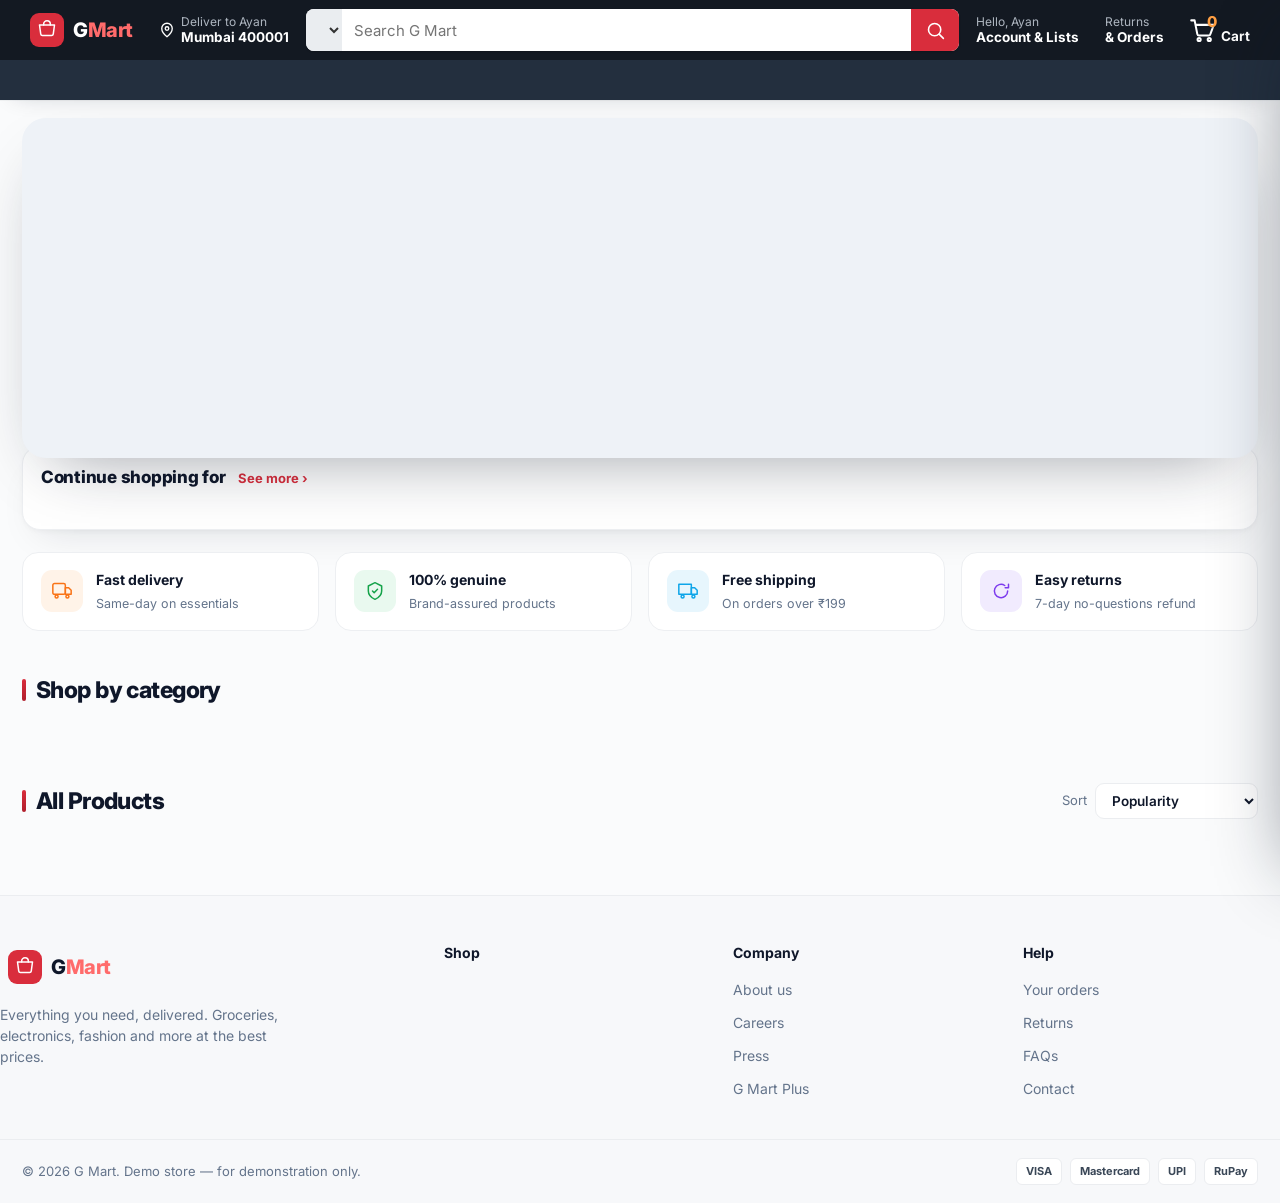
==== template.html @ 794d21e7 "Initial commit: G Mart online store demo (14 categories, 200+ products, cart & checkout) Co-Authored" ====
<!DOCTYPE html>
<html lang="en">
<head>
<meta charset="UTF-8" />
<meta name="viewport" content="width=device-width, initial-scale=1.0" />
<title>G Mart — Online Shopping for Groceries, Electronics, Fashion &amp; More</title>
<link rel="preconnect" href="https://fonts.googleapis.com" />
<link rel="preconnect" href="https://fonts.gstatic.com" crossorigin />
<link href="https://fonts.googleapis.com/css2?family=Inter:wght@400;500;600;700;800&display=swap" rel="stylesheet" />
<style>
  :root{
    --brand:#d92d3c; --brand-dark:#b01f2c; --brand-50:#fdf2f3; --brand-100:#f9d6d9; --deal:#b01f2c;
    --ink:#0f172a; --body:#3a4757; --muted:#64748b; --line:#ebedf0; --soft:#f7f8fa; --amber:#f59e0b;
    --fresh:#15a34a; --fresh-bg:#e9f9ef; --sun:#f97316; --sun-bg:#fff3e8; --sky:#0ea5e9; --sky-bg:#e7f6fd;
    --grape:#7c3aed; --grape-bg:#f1ebfe; --pink:#ec4899; --pink-bg:#fde8f3;
    --radius:14px; --shadow:0 1px 2px rgba(15,23,42,.04),0 14px 40px rgba(15,23,42,.07);
  }
  *{box-sizing:border-box;margin:0;padding:0}
  body{font-family:'Inter',system-ui,-apple-system,"Segoe UI",Roboto,sans-serif;color:var(--body);background:#fff;-webkit-font-smoothing:antialiased;line-height:1.5}
  button{font-family:inherit;cursor:pointer;border:none;background:none;color:inherit}
  input,select{font-family:inherit}
  svg{display:block}
  .ic{width:20px;height:20px;stroke:currentColor;stroke-width:1.8;fill:none;stroke-linecap:round;stroke-linejoin:round}
  .wrap{max-width:1280px;margin:0 auto;padding:0 22px}

  /* ===== header ===== */
  .amz{position:sticky;top:0;z-index:40}
  .amz-top{background:#131922}
  .amz-top-row{display:flex;align-items:center;gap:8px;height:60px}
  .amz-logo{display:flex;align-items:center;gap:9px;text-decoration:none;padding:7px;border:1px solid transparent;border-radius:6px;flex-shrink:0}
  .amz-logo:hover{border-color:#fff}
  .amz-logo .mark{width:34px;height:34px;border-radius:9px;background:var(--brand);display:grid;place-items:center}
  .amz-logo .mark svg{width:20px;height:20px;stroke:#fff;fill:none}
  .amz-logo .name{font-weight:800;font-size:20px;color:#fff;letter-spacing:-.02em}
  .amz-logo .name span{color:#ff6b6b}
  .amz-pill{display:flex;align-items:center;gap:5px;color:#fff;padding:6px 8px;border:1px solid transparent;border-radius:6px;cursor:pointer;white-space:nowrap;background:none;flex-shrink:0}
  .amz-pill:hover{border-color:#fff}
  .amz-pill .ic{stroke:#fff;width:18px;height:18px}
  .amz-pill .l1{display:block;font-size:12px;color:#aeb6c0;line-height:1.1;text-align:left}
  .amz-pill .l2{display:block;font-size:13.5px;font-weight:700;color:#fff;line-height:1.2;text-align:left}
  .amz-search{flex:1;display:flex;align-items:stretch;height:42px;border-radius:8px;overflow:hidden;min-width:120px;background:#fff}
  .amz-search:focus-within{box-shadow:0 0 0 3px #ff9f43}
  .amz-search select{border:none;background:#eaedf0;color:#333;font-size:12.5px;padding:0 8px;outline:none;max-width:140px;cursor:pointer}
  .amz-search input{flex:1;border:none;outline:none;padding:0 12px;font-size:15px;color:#111;min-width:0;background:#fff}
  .amz-search .sbtn{background:var(--brand);width:48px;display:grid;place-items:center;border:none;cursor:pointer}
  .amz-search .sbtn:hover{background:var(--brand-dark)}
  .amz-search .sbtn .ic{stroke:#fff;width:21px;height:21px}
  .amz-cart{display:flex;align-items:flex-end;gap:5px;color:#fff;padding:7px;border:1px solid transparent;border-radius:6px;position:relative;cursor:pointer;background:none;flex-shrink:0}
  .amz-cart:hover{border-color:#fff}
  .amz-cart .ic{stroke:#fff;width:27px;height:27px}
  .amz-cart .cnum{position:absolute;top:2px;left:25px;color:#ff9f43;font-weight:800;font-size:15px;transition:transform .2s}
  .amz-cart .cnum.pop{transform:scale(1.45)}
  .amz-cart .ctxt{font-size:13.5px;font-weight:700}
  .amz-nav{background:#232f3e}
  .amz-nav-row{display:flex;align-items:center;gap:2px;height:40px;overflow-x:auto;scrollbar-width:none}
  .amz-nav-row::-webkit-scrollbar{display:none}
  .amz-navitem{display:flex;align-items:center;gap:6px;color:#fff;font-size:13.5px;font-weight:500;padding:6px 9px;border:1px solid transparent;border-radius:5px;white-space:nowrap;cursor:pointer;background:none}
  .amz-navitem:hover{border-color:#fff}
  .amz-navitem.all{font-weight:700}
  .amz-navitem.all .ic{width:18px;height:18px;stroke:#fff}
  .amz-nav-right{margin-left:auto;display:flex;align-items:center;gap:6px;font-size:13px;color:#ffd479;font-weight:700;white-space:nowrap;padding-left:14px}
  .amz-nav-right .ic{width:14px;height:14px;stroke:#ffd479;fill:none}
  @media(max-width:820px){ .amz-pill{display:none} }
  @media(max-width:520px){ .amz-cart .ctxt{display:none} }

  /* ===== banner ===== */
  .abanner-wrap{margin-top:18px}
  .abanner{position:relative;border-radius:18px;overflow:hidden;height:340px;background:#eef2f7}
  .abslide{position:absolute;inset:0;display:flex;align-items:center;justify-content:space-between;gap:24px;padding:0 52px;opacity:0;transition:opacity .6s ease;pointer-events:none}
  .abslide.active{opacity:1;pointer-events:auto}
  .ab-text{max-width:46%;z-index:1}
  .ab-kicker{font-size:13px;font-weight:800;letter-spacing:.08em;color:var(--brand);text-transform:uppercase}
  .ab-text h2{font-size:42px;font-weight:800;color:var(--ink);line-height:1.04;margin:8px 0 10px;letter-spacing:-.02em}
  .ab-sub{display:block;font-size:15.5px;color:var(--body);max-width:430px;margin-bottom:20px}
  .ab-cta{background:linear-gradient(180deg,#e84657,#c5202f);color:#fff;font-weight:700;font-size:15px;padding:13px 28px;border-radius:11px;box-shadow:0 2px 0 #9c1724,0 8px 18px rgba(217,45,60,.3);border:1px solid #b81f2c}
  .ab-cta:hover{transform:translateY(-1px)}
  .ab-imgs{display:flex;align-items:center;justify-content:center;padding-bottom:24px}
  .ab-im{width:152px;height:152px;background:#fff;border-radius:18px;box-shadow:0 18px 40px rgba(0,0,0,.16);position:relative;overflow:hidden}
  .ab-im:nth-child(1){transform:rotate(-7deg);margin-right:-16px}
  .ab-im:nth-child(2){transform:translateY(-14px) scale(1.07);z-index:2}
  .ab-im:nth-child(3){transform:rotate(7deg);margin-left:-16px}
  .ab-arrow{position:absolute;top:50%;transform:translateY(-50%);width:40px;height:40px;border-radius:50%;background:rgba(255,255,255,.85);box-shadow:0 4px 14px rgba(0,0,0,.18);display:grid;place-items:center;color:var(--ink);z-index:4;cursor:pointer}
  .ab-arrow:hover{background:#fff}
  .ab-arrow .ic{width:20px;height:20px}
  .ab-arrow.prev{left:14px}.ab-arrow.next{right:14px}
  .ab-dots{position:absolute;bottom:14px;left:0;right:0;display:flex;justify-content:center;gap:7px;z-index:4}
  .ab-dot{width:8px;height:8px;border-radius:50%;background:rgba(15,23,42,.25);cursor:pointer;transition:.2s}
  .ab-dot.on{background:var(--brand);width:22px;border-radius:5px}

  /* ===== home cards ===== */
  .home-cards{display:grid;grid-template-columns:repeat(4,1fr);gap:18px;margin-top:24px}
  .home-cards.overlap{margin-top:-58px;position:relative;z-index:3}
  .acard{background:#fff;border:1px solid var(--line);border-radius:16px;padding:18px 18px 16px;box-shadow:var(--shadow)}
  .acard h3{font-size:16px;font-weight:800;color:var(--ink);margin-bottom:13px;letter-spacing:-.01em;white-space:nowrap;overflow:hidden;text-overflow:ellipsis}
  .acard-grid{display:grid;grid-template-columns:1fr 1fr;gap:12px}
  .mini{text-align:left;display:flex;flex-direction:column;cursor:pointer}
  .mini-img{aspect-ratio:1/1;background:#fff;border:1px solid var(--line);border-radius:10px;overflow:hidden;position:relative;transition:.15s}
  .mini:hover .mini-img{border-color:var(--brand-100);box-shadow:0 4px 12px rgba(15,23,42,.07)}
  .mini-l{font-size:11.5px;color:var(--body);margin-top:6px;line-height:1.3;overflow:hidden;display:-webkit-box;-webkit-line-clamp:2;-webkit-box-orient:vertical}
  .mini-p{font-size:12.5px;font-weight:800;color:var(--ink);margin-top:3px}
  .acard-link{display:inline-block;margin-top:13px;color:var(--brand);font-weight:700;font-size:13px;text-decoration:none;cursor:pointer}
  .acard-link:hover{text-decoration:underline}
  .acard-promo{background:linear-gradient(135deg,#fdecee,#fff);display:flex;flex-direction:column;justify-content:center}
  .acard-plus{display:inline-block;align-self:flex-start;background:var(--brand);color:#fff;font-size:11px;font-weight:800;letter-spacing:.04em;padding:4px 11px;border-radius:20px;margin-bottom:12px}
  .acard-promo h3{font-size:18px;margin-bottom:8px;white-space:normal}
  .acard-promo p{font-size:13px;color:var(--muted);line-height:1.5;margin-bottom:18px}
  .acard-plus-btn{align-self:flex-start;background:var(--brand);color:#fff;font-weight:700;font-size:13.5px;padding:10px 22px;border-radius:10px;box-shadow:0 2px 0 #9c1724,0 6px 14px rgba(217,45,60,.28)}
  @media(max-width:980px){ .home-cards{grid-template-columns:1fr 1fr;margin-top:24px} .home-cards.overlap{margin-top:24px} }
  @media(max-width:560px){ .home-cards{grid-template-columns:1fr} }

  /* ===== wide strip ===== */
  .wide-card{background:#fff;border:1px solid var(--line);border-radius:16px;padding:18px;margin-top:22px;box-shadow:var(--shadow)}
  .wide-head{display:flex;align-items:baseline;gap:12px;margin-bottom:14px}
  .wide-head h3{font-size:17px;font-weight:800;color:var(--ink)}
  .wide-link{color:var(--brand);font-weight:700;font-size:13px;cursor:pointer}
  .wide-row{display:flex;gap:16px;overflow-x:auto;padding-bottom:6px;scrollbar-width:none}
  .wide-row::-webkit-scrollbar{display:none}
  .wtile{flex:0 0 150px;text-align:left;cursor:pointer}
  .wtile-img{aspect-ratio:1/1;background:#fff;border:1px solid var(--line);border-radius:12px;overflow:hidden;position:relative;transition:.15s}
  .wtile:hover .wtile-img{border-color:var(--brand-100);box-shadow:0 6px 14px rgba(15,23,42,.07)}

  /* ===== trust + categories ===== */
  .trust{display:grid;grid-template-columns:repeat(4,1fr);gap:16px;margin-top:22px}
  .trust .t{display:flex;align-items:center;gap:13px;padding:16px 18px;border:1px solid var(--line);border-radius:var(--radius);background:#fff}
  .trust .t-ic{width:42px;height:42px;border-radius:11px;display:grid;place-items:center;flex-shrink:0;background:var(--brand-50);color:var(--brand)}
  .trust .t:nth-child(1) .t-ic{background:var(--sun-bg);color:var(--sun)}
  .trust .t:nth-child(2) .t-ic{background:var(--fresh-bg);color:var(--fresh)}
  .trust .t:nth-child(3) .t-ic{background:var(--sky-bg);color:var(--sky)}
  .trust .t:nth-child(4) .t-ic{background:var(--grape-bg);color:var(--grape)}
  .trust .t b{display:block;color:var(--ink);font-size:14px;font-weight:700}
  .trust .t span{font-size:12.5px;color:var(--muted)}
  @media(max-width:860px){ .trust{grid-template-columns:repeat(2,1fr)} }

  .sec-head{display:flex;align-items:center;justify-content:space-between;gap:16px;margin:34px 0 14px}
  .sec-head h2{font-size:22px;color:var(--ink);font-weight:700;letter-spacing:-.01em}
  .sec-head .count{font-size:14px;color:var(--muted)}
  .sortwrap{display:flex;align-items:center;gap:8px}
  .sortwrap label{font-size:13px;color:var(--muted)}
  select.sort{border:1px solid var(--line);background:#fff;border-radius:9px;padding:8px 12px;font-size:13.5px;font-weight:600;color:var(--ink);outline:none;cursor:pointer}
  .cats{display:flex;gap:16px;overflow-x:auto;margin-top:6px;padding:6px 2px 12px;scrollbar-width:none}
  .cats::-webkit-scrollbar{display:none}
  .cattile{flex:0 0 auto;display:flex;flex-direction:column;align-items:center;gap:9px;width:96px;background:none;border:none;padding:0;cursor:pointer}
  .cattile-ic{width:66px;height:66px;border-radius:20px;display:grid;place-items:center;background:var(--cb);color:var(--c);border:2px solid transparent;transition:.18s}
  .cattile-ic svg{width:30px;height:30px;stroke:var(--c)}
  .cattile:hover .cattile-ic{transform:translateY(-4px);box-shadow:0 10px 20px rgba(0,0,0,.1)}
  .cattile.active .cattile-ic{border-color:var(--c)}
  .cattile-l{font-size:12px;font-weight:600;color:var(--body);text-align:center;line-height:1.2}
  .cattile.active .cattile-l{color:var(--c);font-weight:700}

  /* ===== product grid + cards ===== */
  .grid{display:grid;grid-template-columns:repeat(auto-fill,minmax(200px,1fr));gap:18px}
  .card{background:#fff;border:1px solid var(--line);border-radius:var(--radius);overflow:hidden;display:flex;flex-direction:column;transition:.2s}
  .card:hover{box-shadow:var(--shadow);border-color:#e3e6ea;transform:translateY(-3px)}
  .thumb{position:relative;aspect-ratio:1/1;background:#fff;border-bottom:1px solid var(--line);overflow:hidden;cursor:pointer}
  .pimg{position:absolute;inset:0;width:100%;height:100%;object-fit:contain;padding:16px;transition:transform .25s}
  .card:hover .pimg{transform:scale(1.05)}
  .ph{position:absolute;inset:0;display:flex;flex-direction:column;align-items:center;justify-content:center;gap:9px;background:var(--soft);text-align:center;padding:14px}
  .ph .ph-ic{color:#cbd5e1}
  .ph .ph-ic svg{width:34px;height:34px;stroke:#cbd5e1}
  .ph .ph-t{font-size:12px;font-weight:600;color:#94a3b8;line-height:1.3}
  .disc{position:absolute;top:10px;left:10px;z-index:2;background:var(--deal);color:#fff;font-size:11px;font-weight:700;padding:4px 8px;border-radius:7px}
  .wish{position:absolute;top:9px;right:9px;z-index:2;width:32px;height:32px;border-radius:50%;background:#fff;border:1px solid var(--line);display:grid;place-items:center;color:#94a3b8;transition:.15s}
  .wish:hover{color:var(--brand)}
  .wish.on{color:var(--brand);border-color:var(--brand-100)}
  .wish.on .ic{fill:var(--brand);stroke:var(--brand)}
  .wish .ic{width:17px;height:17px}
  .body{padding:14px;display:flex;flex-direction:column;flex:1}
  .cbrand{font-size:11.5px;font-weight:700;color:var(--muted);text-transform:uppercase;letter-spacing:.03em}
  .pname{font-weight:600;font-size:14px;color:var(--ink);line-height:1.35;cursor:pointer;display:-webkit-box;-webkit-line-clamp:2;-webkit-box-orient:vertical;overflow:hidden;margin-top:3px}
  .pname:hover{color:var(--brand)}
  .crow{display:flex;align-items:center;gap:4px;margin-top:7px}
  .crow .rstar{width:13px;height:13px;fill:#d8dde3;stroke:none}
  .crow .rstar.on{fill:var(--amber)}
  .crn{font-size:12.5px;font-weight:700;color:var(--ink);margin-left:3px}
  .crc{font-size:12px;color:#1a7fb5}
  .cbought{font-size:12px;color:var(--muted);margin-top:4px}
  .cprice{display:flex;align-items:baseline;gap:6px;flex-wrap:wrap;margin-top:7px}
  .cprice .now{font-size:20px;font-weight:800;color:var(--ink);letter-spacing:-.3px}
  .cprice .mrp{font-size:12px;color:var(--muted)}
  .cprice .off{font-size:12px;color:var(--fresh);font-weight:700}
  .cdeliv{font-size:12px;color:var(--body);margin-top:6px}
  .cdeliv b{color:var(--ink);font-weight:700}
  .cbtn{margin-top:auto;padding-top:12px}
  .add-cart{width:100%;display:flex;align-items:center;justify-content:center;gap:7px;background:linear-gradient(180deg,#ffda5e,#f7b500);color:#3a2c00;font-weight:800;font-size:13.5px;padding:11px;border-radius:24px;border:1px solid #e3a900;box-shadow:0 2px 0 #d49a00,0 6px 14px rgba(247,181,0,.35);transition:.12s}
  .add-cart .ic{width:16px;height:16px;stroke:#3a2c00}
  .add-cart:hover{background:linear-gradient(180deg,#ffe277,#ffc01f)}
  .add-cart:active{transform:translateY(2px);box-shadow:0 0 0 #d49a00,0 3px 8px rgba(247,181,0,.3)}
  .stepper{display:flex;align-items:center;background:var(--brand);border-radius:24px;overflow:hidden}
  .cbtn .stepper{width:100%;justify-content:space-between;height:44px;background:linear-gradient(180deg,#e84657,#cc2030);box-shadow:0 2px 0 #9e1825,0 6px 14px rgba(217,45,60,.32)}
  .cbtn .stepper button{width:46px}
  .stepper button{color:#fff;width:34px;height:36px;display:grid;place-items:center}
  .stepper button .ic{width:16px;height:16px;stroke:#fff}
  .stepper span{color:#fff;font-weight:700;min-width:26px;text-align:center;font-size:14px}
  .empty{text-align:center;color:var(--muted);padding:60px 0;font-size:16px;grid-column:1/-1}

  /* ===== footer ===== */
  footer{margin-top:60px;border-top:1px solid var(--line);background:var(--soft)}
  .foot{display:grid;grid-template-columns:1.6fr 1fr 1fr 1fr;gap:32px;padding:46px 0 30px}
  .foot h4{font-size:14px;color:var(--ink);font-weight:700;margin-bottom:14px}
  .foot ul{list-style:none} .foot li{margin-bottom:9px}
  .foot a{color:var(--muted);text-decoration:none;font-size:14px} .foot a:hover{color:var(--brand)}
  .foot .about{color:var(--muted);font-size:14px;max-width:290px;margin-top:12px}
  .foot-bottom{border-top:1px solid var(--line)}
  .foot-bottom .wrap{display:flex;justify-content:space-between;align-items:center;padding:18px 22px;flex-wrap:wrap;gap:10px}
  .foot-bottom span{font-size:13px;color:var(--muted)}
  .pay-badges{display:flex;gap:8px}
  .pay-badges b{background:#fff;border:1px solid var(--line);border-radius:6px;padding:4px 9px;font-size:11px;font-weight:700;color:var(--body)}
  @media(max-width:860px){ .foot{grid-template-columns:1fr 1fr} }

  /* ===== drawer / modals ===== */
  .backdrop{position:fixed;inset:0;background:rgba(15,23,42,.5);opacity:0;visibility:hidden;transition:.25s;z-index:50}
  .backdrop.show{opacity:1;visibility:visible}
  .drawer{position:fixed;top:0;right:0;height:100%;width:430px;max-width:92vw;background:#fff;z-index:60;transform:translateX(100%);transition:.3s cubic-bezier(.4,0,.2,1);display:flex;flex-direction:column}
  .drawer.show{transform:translateX(0)}
  .drawer-head{padding:20px 22px;border-bottom:1px solid var(--line);display:flex;align-items:center;justify-content:space-between}
  .drawer-head h3{font-size:18px;color:var(--ink);font-weight:700}
  .x{width:36px;height:36px;border-radius:9px;display:grid;place-items:center;color:var(--muted)} .x:hover{background:var(--soft)}
  .ship-bar{padding:14px 22px;border-bottom:1px solid var(--line);background:var(--brand-50)}
  .ship-bar .txt{font-size:13px;color:var(--brand-dark);font-weight:600;margin-bottom:8px;display:flex;align-items:center;gap:7px}
  .ship-bar .txt .ic{stroke:var(--brand-dark)}
  .ship-bar .track{height:7px;background:#fff;border-radius:5px;overflow:hidden;border:1px solid var(--brand-100)}
  .ship-bar .fill{height:100%;background:var(--brand);border-radius:5px;transition:width .35s}
  .drawer-body{flex:1;overflow-y:auto;padding:6px 22px}
  .citem{display:flex;gap:13px;align-items:center;padding:16px 0;border-bottom:1px solid var(--line)}
  .citem .ci-thumb{width:60px;height:60px;border-radius:10px;overflow:hidden;background:#fff;border:1px solid var(--line);flex-shrink:0;position:relative}
  .citem .ci-thumb .pimg{padding:6px} .citem .ci-thumb .ph{padding:6px} .citem .ci-thumb .ph .ph-ic svg{width:20px;height:20px} .citem .ci-thumb .ph-t{display:none}
  .ci-info{flex:1;min-width:0} .ci-info .n{font-weight:600;font-size:14px;color:var(--ink);overflow:hidden;text-overflow:ellipsis;white-space:nowrap}
  .ci-info .u{color:var(--muted);font-size:12.5px} .ci-info .p{font-weight:700;font-size:14px;color:var(--ink);margin-top:3px}
  .mini-step{display:flex;align-items:center;background:var(--soft);border:1px solid var(--line);border-radius:9px;overflow:hidden}
  .mini-step button{color:var(--brand-dark);width:30px;height:32px;display:grid;place-items:center}
  .mini-step button .ic{width:15px;height:15px;stroke:var(--brand-dark)}
  .mini-step span{min-width:26px;text-align:center;font-weight:700;font-size:14px;color:var(--ink)}
  .cart-empty{text-align:center;padding:70px 20px;color:var(--muted)} .cart-empty .ic{width:54px;height:54px;stroke:#cbd5e1;margin:0 auto 14px}
  .drawer-foot{border-top:1px solid var(--line);padding:20px 22px}
  .sumrow{display:flex;justify-content:space-between;font-size:14px;color:var(--body);margin-bottom:9px}
  .sumrow.total{color:var(--ink);font-weight:800;font-size:18px;margin:14px 0 16px;padding-top:14px;border-top:1px solid var(--line)}
  .cta{width:100%;display:flex;align-items:center;justify-content:center;gap:8px;background:linear-gradient(180deg,#e84657,#c5202f);color:#fff;font-weight:700;font-size:15px;padding:15px;border-radius:12px;box-shadow:0 2px 0 #9c1724,0 8px 18px rgba(217,45,60,.28);border:1px solid #b81f2c}
  .cta:hover{background:linear-gradient(180deg,#ee5061,#cf2433)} .cta:active{transform:translateY(2px)}
  .cta:disabled{background:#cbd5e1;cursor:not-allowed;box-shadow:none;border-color:#cbd5e1} .cta .ic{stroke:#fff;width:18px;height:18px}

  .modal{position:fixed;inset:0;background:rgba(15,23,42,.55);display:none;place-items:center;z-index:80;padding:20px}
  .modal.show{display:grid;animation:fade .2s ease}
  @keyframes fade{from{opacity:0}to{opacity:1}}
  .sheet{background:#fff;border-radius:18px;width:100%;max-width:460px;max-height:92vh;overflow-y:auto;padding:28px}
  .sheet h3{font-size:21px;color:var(--ink);font-weight:700;display:flex;align-items:center;gap:8px}
  .sheet .sub{color:var(--muted);font-size:14px;margin:5px 0 20px}
  .field{margin-bottom:14px} .field label{display:block;font-size:13px;font-weight:600;color:var(--ink);margin-bottom:6px}
  .field input{width:100%;border:1px solid var(--line);border-radius:10px;padding:12px 14px;font-size:15px;color:var(--ink);outline:none} .field input:focus{border-color:var(--brand)}
  .two{display:grid;grid-template-columns:1fr 1fr;gap:12px}
  .pay-opts{display:flex;flex-direction:column;gap:9px;margin:4px 0 18px}
  .pay{display:flex;align-items:center;gap:11px;border:1.5px solid var(--line);border-radius:11px;padding:13px 15px;font-size:14px;font-weight:600;color:var(--ink)}
  .pay.sel{border-color:var(--brand);background:var(--brand-50)} .pay .dot{width:18px;height:18px;border-radius:50%;border:2px solid #cbd5e1;flex-shrink:0}
  .pay.sel .dot{border-color:var(--brand);background:var(--brand);box-shadow:inset 0 0 0 3px #fff} .pay .ic{width:18px;height:18px;stroke:var(--muted)}
  .secure{display:flex;align-items:center;gap:8px;justify-content:center;color:var(--muted);font-size:12.5px;margin-top:12px} .secure .ic{width:15px;height:15px;stroke:var(--muted)}
  .success-ico{width:80px;height:80px;border-radius:50%;background:var(--brand-50);display:grid;place-items:center;margin:4px auto 18px} .success-ico .ic{width:42px;height:42px;stroke:var(--brand);stroke-width:2.2}
  .ok-row{display:flex;justify-content:space-between;font-size:14px;padding:11px 0;border-bottom:1px solid var(--line);color:var(--body)} .ok-row .v{font-weight:700;color:var(--ink)}
  .link-btn{width:100%;background:none;color:var(--muted);font-size:14px;font-weight:600;margin-top:10px;padding:8px} .link-btn:hover{color:var(--ink)}
  .demo-tag{font-size:10.5px;font-weight:700;letter-spacing:.04em;color:var(--deal);background:var(--brand-50);border:1px solid var(--brand-100);padding:3px 8px;border-radius:6px}

  /* ===== product detail ===== */
  .pdp{max-width:1000px;padding:0;overflow-y:auto;display:grid;grid-template-columns:1fr 1fr}
  .pdp-media{position:sticky;top:0;align-self:start;padding:26px;border-right:1px solid var(--line);background:#fff}
  .pdp-stage{aspect-ratio:1/1;background:#fff;border:1px solid var(--line);border-radius:14px;position:relative;overflow:hidden}
  .pdp-stage .pimg{padding:30px} .pdp-stage .ph{border-radius:14px}
  .pdp-info{padding:28px 30px;min-width:0}
  .pdp-crumb{font-size:12px;color:var(--muted);margin-bottom:8px}
  .pdp-crumb b{color:var(--brand)}
  .pdp-info h1{font-size:23px;color:var(--ink);font-weight:800;letter-spacing:-.01em;line-height:1.25}
  .pdp-brand{font-size:13px;color:#1a7fb5;margin-top:4px}
  .pdp-rate{display:flex;align-items:center;gap:8px;margin:12px 0;flex-wrap:wrap}
  .pdp-rate .rstar{width:16px;height:16px;fill:#d8dde3;stroke:none} .pdp-rate .rstar.on{fill:var(--amber)}
  .pdp-rate .rnum{font-size:14px;color:var(--ink);font-weight:700;margin-left:2px} .pdp-rate .rcount{font-size:13px;color:var(--brand-dark)}
  .pdp-rate .bought{font-size:13px;color:var(--muted);border-left:1px solid var(--line);padding-left:8px}
  .pdp-hr{height:1px;background:var(--line);margin:16px 0}
  .pdp-chips{display:flex;flex-wrap:wrap;gap:7px;margin:0 0 14px}
  .chip2{font-size:11.5px;font-weight:700;color:var(--brand-dark);background:var(--brand-50);border:1px solid var(--brand-100);padding:5px 10px;border-radius:20px}
  .pdp-price{display:flex;align-items:flex-start;gap:10px}
  .pdp-price .off{font-size:20px;color:var(--brand);font-weight:700} .pdp-price .now{font-size:30px;color:var(--ink);font-weight:800;line-height:1}
  .pdp-price .now sup{font-size:16px;font-weight:700;top:-.7em}
  .pdp-mrp{font-size:13px;color:var(--muted);margin:8px 0 2px} .pdp-mrp s{margin-right:6px}
  .pdp-tax{font-size:12px;color:var(--muted);margin-bottom:18px}
  .opt{margin-bottom:18px} .opt-h{font-size:13.5px;color:var(--ink);margin-bottom:9px} .opt-h b{font-weight:700}
  .opt-row{display:flex;flex-wrap:wrap;gap:9px}
  .vchip{border:1.5px solid var(--line);background:#fff;border-radius:9px;padding:8px 14px;font-size:13px;font-weight:600;color:var(--ink)} .vchip:hover{border-color:var(--brand-100)}
  .vchip.on{border-color:var(--brand);background:var(--brand-50);color:var(--brand-dark)}
  .szbtn{display:flex;flex-direction:column;align-items:flex-start;gap:2px;border:1.5px solid var(--line);background:#fff;border-radius:10px;padding:8px 14px;min-width:78px} .szbtn:hover{border-color:var(--brand-100)}
  .szbtn.on{border-color:var(--brand);background:var(--brand-50)} .szbtn .sz-l{font-size:13px;font-weight:700;color:var(--ink)} .szbtn .sz-p{font-size:12px;color:var(--muted)}
  .pdp-actions{display:flex;gap:12px;align-items:center;margin:22px 0}
  .pdp-meta{display:flex;flex-direction:column;gap:10px;border:1px solid var(--line);border-radius:12px;padding:14px 16px;margin-bottom:8px}
  .pdp-meta .m{display:flex;align-items:center;gap:10px;font-size:13px;color:var(--body)} .pdp-meta .m .ic{width:18px;height:18px;stroke:var(--brand);flex-shrink:0} .pdp-meta .m b{color:var(--ink);font-weight:700}
  .pdp-sec{border-top:1px solid var(--line);padding-top:18px;margin-top:18px} .pdp-sec h4{font-size:15px;color:var(--ink);font-weight:700;margin-bottom:12px}
  .about-list{list-style:none;display:flex;flex-direction:column;gap:9px}
  .about-list li{position:relative;padding-left:26px;font-size:13.5px;color:var(--body);line-height:1.5}
  .about-list li::before{content:'';position:absolute;left:0;top:2px;width:17px;height:17px;border-radius:50%;background:var(--brand-50);background-image:url("data:image/svg+xml,%3Csvg xmlns='http://www.w3.org/2000/svg' width='11' height='11' fill='none' stroke='%23d92d3c' stroke-width='2.5' stroke-linecap='round' stroke-linejoin='round'%3E%3Cpath d='M9 2L3.5 8 1 5.5'/%3E%3C/svg%3E");background-repeat:no-repeat;background-position:center}
  .spec{width:100%;border-collapse:collapse;font-size:13.5px;border:1px solid var(--line);border-radius:10px;overflow:hidden}
  .spec tr:nth-child(odd){background:var(--soft)} .spec td{padding:10px 14px;vertical-align:top;border-bottom:1px solid var(--line)}
  .spec td:first-child{color:var(--muted);font-weight:600;width:42%} .spec td:last-child{color:var(--ink);font-weight:500} .spec tr:last-child td{border-bottom:none}
  .longdesc{font-size:13.5px;color:var(--body);line-height:1.65}
  .pdp-x{position:absolute;top:14px;right:14px;z-index:5;width:34px;height:34px;border-radius:50%;background:#fff;border:1px solid var(--line);box-shadow:0 2px 8px rgba(0,0,0,.08);display:grid;place-items:center;color:var(--ink)}
  @media(max-width:860px){ .pdp{grid-template-columns:1fr;max-width:460px} .pdp-media{position:relative;border-right:none;border-bottom:1px solid var(--line)} }

  .toasts{position:fixed;left:50%;bottom:26px;transform:translateX(-50%);z-index:100;display:flex;flex-direction:column;gap:10px;align-items:center}
  .toast{display:flex;align-items:center;gap:10px;background:var(--ink);color:#fff;padding:13px 18px;border-radius:12px;font-size:14px;font-weight:600;box-shadow:0 12px 30px rgba(0,0,0,.25);animation:toastIn .3s cubic-bezier(.34,1.4,.5,1);max-width:90vw}
  .toast .ic{width:18px;height:18px;stroke:#fff} .toast.out{animation:toastOut .3s forwards}
  @keyframes toastIn{from{transform:translateY(20px);opacity:0}to{transform:translateY(0);opacity:1}}
  @keyframes toastOut{to{transform:translateY(20px);opacity:0}}

  /* ===== premium polish ===== */
  html{scroll-behavior:smooth}
  body{background:#fafbfc}
  ::selection{background:var(--brand-100)}
  .card{border-color:#edeff2;border-radius:16px;box-shadow:0 1px 2px rgba(16,24,40,.04);transition:transform .26s cubic-bezier(.2,.7,.2,1),box-shadow .26s,border-color .26s}
  .card:hover{transform:translateY(-5px);box-shadow:0 24px 50px -18px rgba(16,24,40,.24),0 6px 14px -8px rgba(16,24,40,.1);border-color:#e3e7ee}
  .thumb{background:radial-gradient(125% 125% at 50% 28%,#ffffff 58%,#f3f5f9 100%)}
  .card:hover .pimg{transform:scale(1.07)}
  .disc{background:linear-gradient(180deg,#e0394a,#b01f2c);box-shadow:0 4px 10px -2px rgba(176,31,44,.45);border-radius:8px;letter-spacing:.02em}
  .wish{box-shadow:0 2px 8px rgba(16,24,40,.08);border-color:#eef0f3}
  .cbrand{color:#94a0ae;letter-spacing:.06em}
  .pname{letter-spacing:-.005em}
  .cprice .now{letter-spacing:-.4px}
  .add-cart{background:linear-gradient(180deg,#ffd86a,#f6b200);border-color:#e7ac00;box-shadow:0 1px 0 #d99f00,0 8px 18px -6px rgba(246,177,0,.5);letter-spacing:.01em}
  .add-cart:hover{box-shadow:0 1px 0 #d99f00,0 12px 24px -6px rgba(246,177,0,.62);transform:translateY(-1px)}
  .sec-head{margin:42px 0 16px}
  .sec-head h2{font-weight:800;letter-spacing:-.025em;font-size:23px}
  .grid{gap:20px}
  .acard{border-color:#edeff2;border-radius:18px;box-shadow:0 2px 6px -2px rgba(16,24,40,.06),0 18px 38px -18px rgba(16,24,40,.15)}
  .mini-img,.wtile-img{border-color:#eef0f3;background:radial-gradient(125% 125% at 50% 28%,#fff 58%,#f4f6f9 100%)}
  .wide-card{border-color:#edeff2;border-radius:18px;box-shadow:0 2px 6px -2px rgba(16,24,40,.06),0 18px 38px -18px rgba(16,24,40,.13)}
  .cattile-ic{box-shadow:0 3px 8px -2px rgba(16,24,40,.08)}
  .cattile:hover .cattile-ic{box-shadow:0 16px 30px -10px rgba(16,24,40,.22)}
  .trust .t{border-color:#edeff2;border-radius:16px;transition:transform .2s,box-shadow .2s}
  .trust .t:hover{box-shadow:0 16px 32px -16px rgba(16,24,40,.16);transform:translateY(-2px)}
  .abanner{border-radius:24px;box-shadow:0 28px 64px -30px rgba(16,24,40,.42)}
  .ab-text h2{letter-spacing:-.03em}
  .ab-im{border-radius:20px;box-shadow:0 24px 48px -16px rgba(16,24,40,.36)}
  .ab-im,.mini-img,.wtile-img,.pdp-stage{background:radial-gradient(125% 125% at 50% 28%,#fff 58%,#f4f6f9 100%)}
  .amz{box-shadow:0 1px 0 rgba(16,24,40,.04),0 8px 24px -16px rgba(16,24,40,.3)}
  .amz-search{box-shadow:0 1px 2px rgba(0,0,0,.18)}
  .amz-cart .cnum{text-shadow:0 1px 2px rgba(0,0,0,.3)}
  .cta{letter-spacing:.01em}
  .sheet{box-shadow:0 40px 90px -30px rgba(16,24,40,.5)}
  .drawer{box-shadow:-24px 0 70px -34px rgba(16,24,40,.45)}
  .chip2{box-shadow:0 1px 2px rgba(176,31,44,.06)}
  .empty{padding:80px 0}
  @media(min-width:1100px){ .wrap{max-width:1320px} }

  /* ===== premium polish v2 ===== */
  .pimg{animation:imgIn .55s ease both}
  @keyframes imgIn{from{opacity:0;transform:scale(.96)}to{opacity:1;transform:scale(1)}}
  .thumb{transition:background .3s}
  .card:hover .thumb{background:radial-gradient(125% 125% at 50% 26%,#fff 48%,#edf0f6 100%)}
  .card{position:relative}
  .card::after{content:'';position:absolute;inset:0;border-radius:16px;pointer-events:none;box-shadow:inset 0 0 0 1px rgba(16,24,40,.02)}
  .add-cart{transition:transform .16s cubic-bezier(.2,.7,.2,1),box-shadow .16s}
  .cattile-l,.acard h3,.wide-head h3,.pname,.pdp-info h1{letter-spacing:-.015em}
  .cattile-ic{transition:transform .2s cubic-bezier(.2,.7,.2,1),box-shadow .2s}
  .cattile:hover .cattile-ic{transform:translateY(-5px) scale(1.04)}
  .crc{font-weight:600}
  .cdeliv b{color:var(--fresh)}
  .ab-im .pimg{padding:18px}
  .wish{backdrop-filter:saturate(180%) blur(4px);background:rgba(255,255,255,.86)}
  .sec-head h2{position:relative;padding-left:14px}
  .sec-head h2::before{content:'';position:absolute;left:0;top:6px;bottom:6px;width:4px;border-radius:3px;background:linear-gradient(180deg,var(--brand),var(--brand-dark))}
  .grid{gap:20px}
  .home-cards{gap:20px}
</style>
</head>
<body>

<header class="amz">
  <div class="amz-top">
    <div class="wrap amz-top-row">
      <a href="#" class="amz-logo"><span class="mark"><svg class="ic" viewBox="0 0 24 24"><path d="M3 6h18l-1.5 11a2 2 0 0 1-2 1.7H6.5a2 2 0 0 1-2-1.7L3 6z"/><path d="M8 6V5a4 4 0 0 1 8 0v1"/></svg></span><span class="name">G<span>Mart</span></span></a>
      <button class="amz-pill"><svg class="ic" viewBox="0 0 24 24"><path d="M12 21s-7-5.5-7-11a7 7 0 0 1 14 0c0 5.5-7 11-7 11z"/><circle cx="12" cy="10" r="2.4"/></svg><span><span class="l1">Deliver to Ayan</span><span class="l2">Mumbai 400001</span></span></button>
      <div class="amz-search">
        <select id="searchCat" onchange="goCat(this.value)" aria-label="Category"></select>
        <input id="search" type="text" placeholder="Search G Mart" oninput="onSearch(this.value)" />
        <button class="sbtn" aria-label="Search"><svg class="ic" viewBox="0 0 24 24"><circle cx="11" cy="11" r="7"/><path d="M21 21l-4.3-4.3"/></svg></button>
      </div>
      <button class="amz-pill"><span><span class="l1">Hello, Ayan</span><span class="l2">Account &amp; Lists</span></span></button>
      <button class="amz-pill"><span><span class="l1">Returns</span><span class="l2">&amp; Orders</span></span></button>
      <button class="amz-cart" onclick="openCart()"><svg class="ic" viewBox="0 0 24 24"><circle cx="9" cy="20" r="1.4"/><circle cx="18" cy="20" r="1.4"/><path d="M2 3h3l2.4 12.2a1.6 1.6 0 0 0 1.6 1.3h8.4a1.6 1.6 0 0 0 1.6-1.3L22 7H6"/></svg><span class="cnum" id="badge">0</span><span class="ctxt">Cart</span></button>
    </div>
  </div>
  <div class="amz-nav"><div class="wrap amz-nav-row" id="amzNav"></div></div>
</header>

<main class="wrap">
  <section class="abanner-wrap"><div class="abanner" id="abanner"></div></section>
  <div class="home-cards overlap" id="homeCards"></div>
  <div class="home-cards" id="homeCards2"></div>
  <div class="wide-card"><div class="wide-head"><h3>Continue shopping for</h3><a class="wide-link" onclick="scrollShop()">See more ›</a></div><div class="wide-row" id="wideStrip"></div></div>

  <section class="trust">
    <div class="t"><span class="t-ic"><svg class="ic" viewBox="0 0 24 24"><rect x="1" y="3" width="15" height="13" rx="2"/><path d="M16 8h4l3 3v5h-7z"/><circle cx="5.5" cy="18.5" r="1.8"/><circle cx="18.5" cy="18.5" r="1.8"/></svg></span><div><b>Fast delivery</b><span>Same-day on essentials</span></div></div>
    <div class="t"><span class="t-ic"><svg class="ic" viewBox="0 0 24 24"><path d="M12 2l8 4v6c0 5-3.5 8-8 10-4.5-2-8-5-8-10V6z"/><path d="M9 12l2 2 4-4"/></svg></span><div><b>100% genuine</b><span>Brand-assured products</span></div></div>
    <div class="t"><span class="t-ic"><svg class="ic" viewBox="0 0 24 24"><path d="M1 4h15v12H1z"/><path d="M16 8h4l3 3v5h-7z"/><circle cx="5.5" cy="18.5" r="1.8"/><circle cx="18.5" cy="18.5" r="1.8"/></svg></span><div><b>Free shipping</b><span>On orders over ₹199</span></div></div>
    <div class="t"><span class="t-ic"><svg class="ic" viewBox="0 0 24 24"><path d="M20 12a8 8 0 1 1-3.5-6.6"/><path d="M21 4v4h-4"/></svg></span><div><b>Easy returns</b><span>7-day no-questions refund</span></div></div>
  </section>

  <div class="sec-head"><h2>Shop by category</h2></div>
  <div class="cats" id="cats"></div>

  <div id="shop" class="sec-head">
    <h2 id="sectionTitle">All Products</h2>
    <div class="sortwrap"><span class="count" id="resultCount"></span><label>Sort</label>
      <select class="sort" onchange="setSort(this.value)">
        <option value="popular">Popularity</option>
        <option value="price-asc">Price: Low to High</option>
        <option value="price-desc">Price: High to Low</option>
        <option value="rating">Top rated</option>
      </select>
    </div>
  </div>
  <div class="grid" id="grid"></div>
</main>

<footer>
  <div class="wrap foot">
    <div><a href="#" class="amz-logo" style="color:var(--ink)"><span class="mark"><svg class="ic" viewBox="0 0 24 24"><path d="M3 6h18l-1.5 11a2 2 0 0 1-2 1.7H6.5a2 2 0 0 1-2-1.7L3 6z"/><path d="M8 6V5a4 4 0 0 1 8 0v1"/></svg></span><span class="name" style="color:var(--ink)">G<span>Mart</span></span></a><p class="about">Everything you need, delivered. Groceries, electronics, fashion and more at the best prices.</p></div>
    <div><h4>Shop</h4><ul id="footCats"></ul></div>
    <div><h4>Company</h4><ul><li><a href="#">About us</a></li><li><a href="#">Careers</a></li><li><a href="#">Press</a></li><li><a href="#">G Mart Plus</a></li></ul></div>
    <div><h4>Help</h4><ul><li><a href="#">Your orders</a></li><li><a href="#">Returns</a></li><li><a href="#">FAQs</a></li><li><a href="#">Contact</a></li></ul></div>
  </div>
  <div class="foot-bottom"><div class="wrap"><span>© 2026 G Mart. Demo store — for demonstration only.</span><div class="pay-badges"><b>VISA</b><b>Mastercard</b><b>UPI</b><b>RuPay</b></div></div></div>
</footer>

<div class="backdrop" id="backdrop" onclick="closeCart()"></div>
<aside class="drawer" id="drawer">
  <div class="drawer-head"><h3>Your Cart</h3><button class="x" onclick="closeCart()"><svg class="ic" viewBox="0 0 24 24"><path d="M18 6L6 18M6 6l12 12"/></svg></button></div>
  <div id="shipBar"></div><div class="drawer-body" id="cartBody"></div><div class="drawer-foot" id="cartFoot"></div>
</aside>

<div class="modal" id="pdpModal"><div class="sheet pdp" id="pdpContent"></div></div>

<div class="modal" id="checkoutModal">
  <div class="sheet">
    <h3>Checkout <span class="demo-tag">DEMO</span></h3><div class="sub">Enter your delivery details. No real payment is processed.</div>
    <div class="field"><label>Full name</label><input id="cName" value="Ayan Mansuri" /></div>
    <div class="two"><div class="field"><label>Phone</label><input id="cPhone" value="98765 43210" /></div><div class="field"><label>Pincode</label><input id="cPin" value="400001" /></div></div>
    <div class="field"><label>Delivery address</label><input id="cAddr" value="12, Green Street, Mumbai" /></div>
    <label style="font-size:13px;font-weight:600;color:var(--ink)">Payment method</label>
    <div class="pay-opts">
      <div class="pay sel" onclick="selectPay(this)"><span class="dot"></span><svg class="ic" viewBox="0 0 24 24"><rect x="2" y="6" width="20" height="13" rx="2"/><path d="M2 10h20"/></svg>Cash on Delivery</div>
      <div class="pay" onclick="selectPay(this)"><span class="dot"></span><svg class="ic" viewBox="0 0 24 24"><rect x="5" y="2" width="14" height="20" rx="2"/><path d="M11 18h2"/></svg>UPI</div>
      <div class="pay" onclick="selectPay(this)"><span class="dot"></span><svg class="ic" viewBox="0 0 24 24"><rect x="2" y="5" width="20" height="14" rx="2"/><path d="M2 10h20"/></svg>Credit / Debit Card</div>
    </div>
    <button class="cta" onclick="placeOrder()">Place Order · <span id="checkoutTotal" style="margin-left:4px"></span></button>
    <div class="secure"><svg class="ic" viewBox="0 0 24 24"><rect x="4" y="10" width="16" height="11" rx="2"/><path d="M8 10V7a4 4 0 0 1 8 0v3"/></svg>Secure 256-bit encrypted checkout (simulated)</div>
    <button class="link-btn" onclick="closeModal('checkoutModal')">Cancel</button>
  </div>
</div>

<div class="modal" id="successModal">
  <div class="sheet" style="text-align:center">
    <div class="success-ico"><svg class="ic" viewBox="0 0 24 24"><path d="M20 6L9 17l-5-5"/></svg></div>
    <h3 style="justify-content:center">Order confirmed</h3><div class="sub">Thank you for shopping with G Mart. Your order is on its way.</div>
    <div style="text-align:left;margin:16px 0">
      <div class="ok-row"><span>Order ID</span><span class="v" id="okId"></span></div>
      <div class="ok-row"><span>Items</span><span class="v" id="okItems"></span></div>
      <div class="ok-row"><span>Amount paid</span><span class="v" id="okTotal"></span></div>
      <div class="ok-row"><span>Estimated delivery</span><span class="v">Within 60 minutes</span></div>
    </div>
    <button class="cta" onclick="resetAll()">Continue Shopping</button>
  </div>
</div>

<div class="toasts" id="toasts"></div>

<script>
const GMART = __GMART_DATA__;
const PRODUCTS = GMART.products;
const CATEGORIES = ["All"].concat(GMART.categories);
const DELIVERY_FEE = 25, FREE_OVER = 199;

const ICON = {
  plus:'<svg class="ic" viewBox="0 0 24 24"><path d="M12 5v14M5 12h14"/></svg>',
  minus:'<svg class="ic" viewBox="0 0 24 24"><path d="M5 12h14"/></svg>',
  arrow:'<svg class="ic" viewBox="0 0 24 24"><path d="M5 12h14M13 6l6 6-6 6"/></svg>',
  star:'<svg class="star" viewBox="0 0 24 24"><path d="M12 2l2.9 6.3 6.9.6-5.2 4.6 1.6 6.8L12 17.3 5.8 20.9l1.6-6.8L2.2 8.9l6.9-.6z"/></svg>',
  heart:'<svg class="ic" viewBox="0 0 24 24"><path d="M12 21s-7-4.5-9.5-8.5C1 9 3 5.5 6.5 5.5c2 0 3.5 1.4 5.5 3.5 2-2.1 3.5-3.5 5.5-3.5C21 5.5 23 9 21.5 12.5 19 16.5 12 21 12 21z"/></svg>',
  box:'<svg class="ic" viewBox="0 0 24 24"><path d="M21 8l-9-5-9 5v8l9 5 9-5z"/><path d="M3 8l9 5 9-5M12 13v8"/></svg>',
  cart:'<svg class="ic" viewBox="0 0 24 24"><circle cx="9" cy="20" r="1.4"/><circle cx="18" cy="20" r="1.4"/><path d="M2 3h3l2.4 12.2a1.6 1.6 0 0 0 1.6 1.3h8.4a1.6 1.6 0 0 0 1.6-1.3L22 7H6"/></svg>',
  check:'<svg class="ic" viewBox="0 0 24 24"><path d="M20 6L9 17l-5-5"/></svg>',
  truck:'<svg class="ic" viewBox="0 0 24 24"><rect x="1" y="4" width="15" height="12" rx="1"/><path d="M16 8h4l3 3v5h-7z"/><circle cx="5.5" cy="18.5" r="1.6"/><circle cx="18.5" cy="18.5" r="1.6"/></svg>',
  leaf:'<svg class="ic" viewBox="0 0 24 24"><path d="M11 20A7 7 0 0 1 4 13c0-5 5-9 16-9 0 9-4 16-9 16z"/><path d="M4 20c4-7 8-9 12-10"/></svg>',
  ret:'<svg class="ic" viewBox="0 0 24 24"><path d="M20 12a8 8 0 1 1-3.5-6.6"/><path d="M21 4v4h-4"/></svg>',
  shield:'<svg class="ic" viewBox="0 0 24 24"><path d="M12 2l8 4v6c0 5-3.5 8-8 10-4.5-2-8-5-8-10V6z"/></svg>',
  bolt:'<svg class="ic" viewBox="0 0 24 24"><path d="M13 2L3 14h7l-1 8 10-12h-7z"/></svg>',
};
const PALETTE=[['#d92d3c','#fdecee'],['#15a34a','#e9f9ef'],['#0ea5e9','#e7f6fd'],['#f59e0b','#fff6e8'],['#7c3aed','#f1ebfe'],['#f97316','#fff1e8'],['#ec4899','#fde8f3'],['#0d9488','#e6f6f4'],['#6366f1','#eceefe'],['#e11d48','#ffe9ef'],['#0891b2','#e4f6fb'],['#ca8a04','#fdf6e3'],['#9333ea','#f4ecfe'],['#16a34a','#e9f9ef']];
const CAT_META={"All":{c:'#0f172a',cb:'#eef0f3'}};
GMART.categories.forEach((c,i)=>{ const pr=PALETTE[i%PALETTE.length]; CAT_META[c]={c:pr[0],cb:pr[1]}; });
const CAT_ICON='<svg viewBox="0 0 24 24" stroke-width="1.7"><path d="M21 8l-9-5-9 5v8l9 5 9-5z"/><path d="M3 8l9 5 9-5M12 13v8"/></svg>';
const ALL_ICON='<svg viewBox="0 0 24 24" stroke-width="1.7"><rect x="3" y="3" width="7" height="7" rx="1.5"/><rect x="14" y="3" width="7" height="7" rx="1.5"/><rect x="3" y="14" width="7" height="7" rx="1.5"/><rect x="14" y="14" width="7" height="7" rx="1.5"/></svg>';

let cart={}, cartOpt={}, wish=new Set(), activeCat="All", searchTerm="", sortBy="popular";

function getP(id){ return PRODUCTS.find(p=>p.id==id); }
function imgFor(id){ const im=GMART.images&&GMART.images[id]; return (im&&im.main)?im.main:''; }
function offPct(p){ return p.mrp&&p.mrp>p.price ? Math.round((1 - p.price/p.mrp)*100) : 0; }
function starsHTML(r){ let s=''; for(let i=1;i<=5;i++){ s+=`<svg class="rstar ${i<=Math.round(r)?'on':''}" viewBox="0 0 24 24"><path d="M12 2l2.9 6.3 6.9.6-5.2 4.6 1.6 6.8L12 17.3 5.8 20.9l1.6-6.8L2.2 8.9l6.9-.6z"/></svg>`; } return s; }
function phTag(p){ return `<div class="ph"><span class="ph-ic">${ICON.box}</span><span class="ph-t">${((p&&(p.brand||p.name))||'').slice(0,22)}</span></div>`; }
function imgTag(id){ const u=imgFor(id); return u?`<img class="pimg" src="${u}" alt="" loading="lazy" onerror="imgFail(this,${id})">`:phTag(getP(id)); }
function imgFail(el,id){ const t=el.parentElement; el.remove(); t.insertAdjacentHTML('beforeend', phTag(getP(id))); }
function boughtText(rv){ if(rv>=2000) return Math.floor(rv/1000)+'k+ bought this month'; if(rv>=1000) return '1k+ bought this month'; if(rv>=500) return '500+ bought recently'; return (Math.max(50,Math.floor(rv/50)*50))+'+ bought recently'; }
function scrollShop(){ const s=document.getElementById('shop'); if(s) s.scrollIntoView({behavior:'smooth'}); }
function topByRv(n){ return PRODUCTS.slice().sort((a,b)=>b.rv-a.rv).slice(0,n); }
function catTop(cat,n){ return PRODUCTS.filter(p=>p.cat===cat).slice(0,n); }

/* ---------- product card ---------- */
function renderCard(p){
  const qty=cart[p.id]||0, off=offPct(p), liked=wish.has(p.id);
  const control = qty>0
    ? `<div class="stepper"><button onclick="dec(${p.id})">${ICON.minus}</button><span>${qty}</span><button onclick="inc(${p.id},event)">${ICON.plus}</button></div>`
    : `<button class="add-cart" onclick="inc(${p.id},event)">${ICON.cart} Add to Cart</button>`;
  return `<article class="card">
    <div class="thumb" onclick="openPDP(${p.id})">
      ${off?`<span class="disc">${off}% OFF</span>`:''}
      <button class="wish ${liked?'on':''}" onclick="toggleWish(event,${p.id})">${ICON.heart}</button>
      ${imgTag(p.id)}
    </div>
    <div class="body">
      <div class="cbrand">${p.brand||''}</div>
      <div class="pname" onclick="openPDP(${p.id})">${p.name}</div>
      <div class="crow">${starsHTML(p.r)}<span class="crn">${p.r}</span><span class="crc">(${p.rv.toLocaleString('en-IN')})</span></div>
      <div class="cbought">${boughtText(p.rv)}</div>
      <div class="cprice"><span class="now">₹${p.price}</span>${off?`<span class="mrp">M.R.P.: <s>₹${p.mrp}</s></span><span class="off">(${off}% off)</span>`:''}</div>
      <div class="cdeliv"><b>FREE delivery</b> by tomorrow</div>
      <div class="cbtn">${control}</div>
    </div>
  </article>`;
}

/* ---------- nav / categories ---------- */
function renderNav(){
  document.getElementById('amzNav').innerHTML =
    `<button class="amz-navitem all" onclick="scrollShop()">${ALL_ICON.replace('viewBox','class="ic" viewBox')}All</button>`
    + GMART.categories.map(c=>`<button class="amz-navitem" onclick="goCat('${c.replace(/'/g,"\\'")}')">${c}</button>`).join('')
    + `<span class="amz-nav-right">${ICON.bolt}Free delivery over ₹199</span>`;
  document.getElementById('searchCat').innerHTML = `<option value="All">All</option>`+GMART.categories.map(c=>`<option value="${c}">${c}</option>`).join('');
  document.getElementById('footCats').innerHTML = GMART.categories.slice(0,6).map(c=>`<li><a onclick="goCat('${c.replace(/'/g,"\\'")}')" style="cursor:pointer">${c}</a></li>`).join('');
}
function renderCats(){
  document.getElementById('cats').innerHTML = CATEGORIES.map(c=>{ const m=CAT_META[c]||CAT_META["All"]; const ic=c==="All"?ALL_ICON:CAT_ICON; return `<button class="cattile ${c===activeCat?'active':''}" style="--c:${m.c};--cb:${m.cb}" onclick="goCat('${c.replace(/'/g,"\\'")}')"><span class="cattile-ic">${ic}</span><span class="cattile-l">${c}</span></button>`; }).join('');
}
function setCat(c){ activeCat=c; renderCats(); renderGrid(); document.getElementById('sectionTitle').textContent=c==="All"?"All Products":c; const sc=document.getElementById('searchCat'); if(sc)sc.value=c; }
function goCat(c){ setCat(c); scrollShop(); }
function onSearch(v){ searchTerm=v.toLowerCase().trim(); renderGrid(); }
function setSort(v){ sortBy=v; renderGrid(); }
function visibleProducts(){
  let list = PRODUCTS.filter(p =>
    (activeCat==="All"||p.cat===activeCat) &&
    (searchTerm===""||p.name.toLowerCase().includes(searchTerm)||(p.brand||'').toLowerCase().includes(searchTerm)||p.cat.toLowerCase().includes(searchTerm)||(p.sub||'').toLowerCase().includes(searchTerm)));
  if(sortBy==="price-asc") list.sort((a,b)=>a.price-b.price);
  else if(sortBy==="price-desc") list.sort((a,b)=>b.price-a.price);
  else if(sortBy==="rating") list.sort((a,b)=>b.r-a.r);
  else list.sort((a,b)=>b.rv-a.rv);
  return list;
}
function renderGrid(){
  const list=visibleProducts();
  document.getElementById('resultCount').textContent = list.length+(list.length===1?' item · ':' items · ');
  const g=document.getElementById('grid');
  g.innerHTML = list.length? list.map(renderCard).join('') : `<div class="empty">No products match your search.</div>`;
}

/* ---------- home sections ---------- */
function miniTile(p,price){ return `<button class="mini" onclick="openPDP(${p.id})"><div class="mini-img">${imgTag(p.id)}</div><div class="mini-l">${p.name}</div>${price?`<div class="mini-p">₹${p.price}</div>`:''}</button>`; }
function cardHTML(c){
  if(c.promo) return `<div class="acard acard-promo"><span class="acard-plus">G Mart Plus</span><h3>Save more, every single order</h3><p>Enjoy FREE delivery and 5% cashback on everything, all month long.</p><button class="acard-plus-btn" onclick="scrollShop()">Join now</button></div>`;
  return `<div class="acard"><h3>${c.title}</h3><div class="acard-grid">${c.ids.map(p=>miniTile(p,c.price)).join('')}</div><a class="acard-link" onclick="goCat('${c.title.replace(/'/g,"\\'")}')">See more ›</a></div>`;
}
function renderHomeCards(){
  const cats=GMART.categories;
  const row1=cats.slice(0,3).map(c=>({title:c, ids:catTop(c,4)})).concat([{promo:true}]);
  const row2=cats.slice(3,7).map(c=>({title:c, ids:catTop(c,4), price:true}));
  document.getElementById('homeCards').innerHTML = row1.map(cardHTML).join('');
  document.getElementById('homeCards2').innerHTML = row2.map(cardHTML).join('');
}
function renderWideStrip(){
  document.getElementById('wideStrip').innerHTML = topByRv(14).map(p=>`<button class="wtile" onclick="openPDP(${p.id})"><div class="wtile-img">${imgTag(p.id)}</div><div class="mini-l">${p.name}</div><div class="mini-p">₹${p.price}</div></button>`).join('');
}

/* ---------- banner ---------- */
let banIdx=0, banTimer=null;
function bannerData(){
  const top=topByRv(9).map(p=>p.id);
  return [
    {bg:'linear-gradient(120deg,#e8f8ee,#c6efd5)', kicker:'Mega Week', title:'Up to 40% OFF', sub:'Top brands across groceries, electronics and fashion — delivered fast.', imgs:top.slice(0,3)},
    {bg:'linear-gradient(120deg,#fff4ea,#ffdfc2)', kicker:'Every Order', title:'FREE Delivery', sub:'On all orders above ₹199. No hidden charges, same-day delivery.', imgs:top.slice(3,6)},
    {bg:'linear-gradient(120deg,#eef2ff,#d8e2ff)', kicker:'Best Sellers', title:'Shop Trending Now', sub:'The most-loved products this week, handpicked for you.', imgs:top.slice(6,9)},
  ];
}
const BANNERS=bannerData();
function bannerSlideHTML(b,i){
  return `<div class="abslide ${i===0?'active':''}" style="background:${b.bg}">
    <div class="ab-text"><span class="ab-kicker">${b.kicker}</span><h2>${b.title}</h2><span class="ab-sub">${b.sub}</span><button class="ab-cta" onclick="scrollShop()">Shop now</button></div>
    <div class="ab-imgs">${b.imgs.map(id=>`<div class="ab-im">${imgTag(id)}</div>`).join('')}</div>
  </div>`;
}
function renderBanner(){
  const el=document.getElementById('abanner'); if(!el) return;
  el.innerHTML = BANNERS.map(bannerSlideHTML).join('')
    + `<button class="ab-arrow prev" onclick="bannerGo(banIdx-1)"><svg class="ic" viewBox="0 0 24 24"><path d="M15 6l-6 6 6 6"/></svg></button>`
    + `<button class="ab-arrow next" onclick="bannerGo(banIdx+1)"><svg class="ic" viewBox="0 0 24 24"><path d="M9 6l6 6-6 6"/></svg></button>`
    + `<div class="ab-dots">${BANNERS.map((_,i)=>`<span class="ab-dot ${i===0?'on':''}" onclick="bannerGo(${i})"></span>`).join('')}</div>`;
  el.onmouseenter=stopBanner; el.onmouseleave=startBanner; startBanner();
}
function bannerGo(i){ const n=BANNERS.length; banIdx=((i%n)+n)%n; document.querySelectorAll('#abanner .abslide').forEach((s,si)=>s.classList.toggle('active',si===banIdx)); document.querySelectorAll('#abanner .ab-dot').forEach((d,di)=>d.classList.toggle('on',di===banIdx)); }
function startBanner(){ stopBanner(); banTimer=setInterval(()=>bannerGo(banIdx+1),4500); }
function stopBanner(){ if(banTimer){clearInterval(banTimer);banTimer=null;} }

/* ---------- wishlist + cart ---------- */
function toggleWish(e,id){ e.stopPropagation(); wish.has(id)?wish.delete(id):wish.add(id); renderGrid(); }
function inc(id,e){ if(e)e.stopPropagation(); const first=!cart[id]; cart[id]=(cart[id]||0)+1; if(first&&!cartOpt[id]){const p=getP(id); cartOpt[id]={label:(p.sizes&&p.sizes.length?p.sizes[0].label:''),price:p.price};} sync(); if(cart[id]===1) toast(getP(id).brand+' added to cart'); popBadge(); }
function dec(id){ if(!cart[id])return; cart[id]--; if(cart[id]<=0){delete cart[id]; delete cartOpt[id];} sync(); }
function sync(){ renderGrid(); renderCart(); updateBadge(); syncPDP(); }
function cartCount(){ return Object.values(cart).reduce((a,b)=>a+b,0); }
function linePrice(id){ return cartOpt[id]?cartOpt[id].price:getP(id).price; }
function subtotal(){ return Object.entries(cart).reduce((s,[id,q])=>s+linePrice(id)*q,0); }
function deliveryFee(){ const st=subtotal(); return (st===0||st>=FREE_OVER)?0:DELIVERY_FEE; }
function grandTotal(){ return subtotal()+deliveryFee(); }
function updateBadge(){ const n=cartCount(),b=document.getElementById('badge'); if(b){b.textContent=n;b.style.display='block';} }
function popBadge(){ const b=document.getElementById('badge'); b.classList.add('pop'); setTimeout(()=>b.classList.remove('pop'),200); }
function renderShipBar(){
  const el=document.getElementById('shipBar'), st=subtotal();
  if(st===0){ el.innerHTML=''; return; }
  if(st>=FREE_OVER) el.innerHTML=`<div class="ship-bar"><div class="txt">${ICON.check} You've unlocked FREE delivery!</div><div class="track"><div class="fill" style="width:100%"></div></div></div>`;
  else { const left=FREE_OVER-st; el.innerHTML=`<div class="ship-bar"><div class="txt">${ICON.truck} Add ₹${left} more for FREE delivery</div><div class="track"><div class="fill" style="width:${Math.round(st/FREE_OVER*100)}%"></div></div></div>`; }
}
function renderCart(){
  renderShipBar();
  const body=document.getElementById('cartBody'),foot=document.getElementById('cartFoot'),ids=Object.keys(cart);
  if(ids.length===0){ body.innerHTML=`<div class="cart-empty">${ICON.cart}<div style="font-weight:600;color:var(--ink);margin-bottom:4px">Your cart is empty</div><div style="font-size:14px">Add items to get started</div></div>`; foot.innerHTML=`<button class="cta" disabled>Cart is empty</button>`; return; }
  body.innerHTML=ids.map(id=>{const p=getP(id),q=cart[id],o=cartOpt[id]||{label:'',price:p.price}; const meta=[o.label,o.variant].filter(Boolean).join(' · ')||p.sub||p.cat;
    return `<div class="citem"><div class="ci-thumb">${imgTag(id)}</div><div class="ci-info"><div class="n">${p.name}</div><div class="u">${meta} · ₹${o.price}</div><div class="p">₹${o.price*q}</div></div><div class="mini-step"><button onclick="dec(${id})">${ICON.minus}</button><span>${q}</span><button onclick="inc(${id})">${ICON.plus}</button></div></div>`;}).join('');
  const fee=deliveryFee();
  foot.innerHTML=`<div class="sumrow"><span>Subtotal</span><span>₹${subtotal()}</span></div><div class="sumrow"><span>Delivery fee${fee===0?' · free':''}</span><span>₹${fee}</span></div><div class="sumrow total"><span>Total</span><span>₹${grandTotal()}</span></div><button class="cta" onclick="goCheckout()">Proceed to Checkout ${ICON.arrow}</button>`;
}

/* ---------- product detail ---------- */
let pdpId=null, pdpSize=0, pdpVar=0;
function defaultSizeIdx(p){ if(!p.sizes||!p.sizes.length) return 0; let i=p.sizes.findIndex(s=>s.price===p.price); return i>=0?i:0; }
function openPDP(id){
  pdpId=id; pdpVar=0; const p=getP(id); pdpSize=defaultSizeIdx(p); const off=offPct(p);
  const stage = imgFor(id)?`<img id="pdpMainImg" class="pimg" src="${imgFor(id)}" alt="${p.name}" onerror="pdpStageFallback()">`:phTag(p);
  const variantBlock = (p.variants&&p.variants.length)
    ? `<div class="opt"><div class="opt-h">${p.variantLabel}: <b id="varName">${p.variants[0]}</b></div><div class="opt-row">${p.variants.map((x,i)=>`<button class="vchip ${i===0?'on':''}" onclick="selVariant(${i})">${x}</button>`).join('')}</div></div>` : '';
  const sizeBlock = (p.sizes&&p.sizes.length)
    ? `<div class="opt"><div class="opt-h">${p.sizeLabel||'Size'}: <b id="sizeName">${p.sizes[pdpSize].label}</b></div><div class="opt-row">${p.sizes.map((s,i)=>`<button class="szbtn ${i===pdpSize?'on':''}" onclick="selSize(${i})"><span class="sz-l">${s.label}</span><span class="sz-p">₹${s.price}</span></button>`).join('')}</div></div>` : '';
  document.getElementById('pdpContent').innerHTML = `
    <div class="pdp-media"><button class="pdp-x" onclick="closeModal('pdpModal')"><svg class="ic" viewBox="0 0 24 24"><path d="M18 6L6 18M6 6l12 12"/></svg></button><div class="pdp-stage" id="pdpStage">${stage}</div></div>
    <div class="pdp-info">
      <div class="pdp-crumb">${p.cat} ${p.sub?`› <b>${p.sub}</b>`:''}</div>
      <h1>${p.name}</h1>
      <div class="pdp-brand">Brand: ${p.brand}</div>
      <div class="pdp-rate">${starsHTML(p.r)}<span class="rnum">${p.r}</span><span class="rcount">${p.rv.toLocaleString('en-IN')} ratings</span><span class="bought">${boughtText(p.rv)}</span></div>
      ${p.highlights&&p.highlights.length?`<div class="pdp-chips">${p.highlights.map(h=>`<span class="chip2">${h}</span>`).join('')}</div>`:''}
      <div class="pdp-hr"></div>
      <div class="pdp-price">${off?`<span class="off">-${off}%</span>`:''}<span class="now"><sup>₹</sup><span id="pdpNow">${p.price}</span></span></div>
      <div class="pdp-mrp" id="pdpMrp">${off?`M.R.P.: <s>₹${p.mrp}</s>`:''}</div>
      <div class="pdp-tax">Inclusive of all taxes</div>
      ${variantBlock}${sizeBlock}
      <div class="pdp-actions" id="pdpActions"></div>
      <div class="pdp-meta">
        <div class="m">${ICON.truck}<span><b>FREE delivery</b> by tomorrow on orders over ₹199</span></div>
        <div class="m">${ICON.shield}<span>1-year warranty / quality assured · G Mart Assured</span></div>
        <div class="m">${ICON.ret}<span>Easy 7-day returns · no-questions refund</span></div>
      </div>
      ${p.about&&p.about.length?`<div class="pdp-sec"><h4>About this item</h4><ul class="about-list">${p.about.map(a=>`<li>${a}</li>`).join('')}</ul></div>`:''}
      ${p.details&&p.details.length?`<div class="pdp-sec"><h4>Product details</h4><table class="spec"><tbody>${p.details.map(x=>`<tr><td>${x.label}</td><td>${x.value}</td></tr>`).join('')}</tbody></table></div>`:''}
      ${p.longDesc?`<div class="pdp-sec"><h4>Product description</h4><p class="longdesc">${p.longDesc}</p></div>`:''}
    </div>`;
  document.getElementById('pdpModal').classList.add('show');
  document.getElementById('pdpContent').scrollTop=0; syncPDP();
}
function pdpStageFallback(){ const s=document.getElementById('pdpStage'); if(s) s.innerHTML=phTag(getP(pdpId)); }
function selVariant(i){ pdpVar=i; const p=getP(pdpId); document.getElementById('varName').textContent=p.variants[i]; document.querySelectorAll('#pdpContent .vchip').forEach((b,bi)=>b.classList.toggle('on',bi===i)); }
function selSize(i){ pdpSize=i; const p=getP(pdpId); document.getElementById('sizeName').textContent=p.sizes[i].label; document.querySelectorAll('#pdpContent .szbtn').forEach((b,bi)=>b.classList.toggle('on',bi===i)); const sp=p.sizes[i].price; document.getElementById('pdpNow').textContent=sp; const mrpEl=document.getElementById('pdpMrp'); if(p.mrp&&p.mrp>p.price){ const ratio=p.mrp/p.price; mrpEl.innerHTML=`M.R.P.: <s>₹${Math.round(sp*ratio)}</s>`; } }
function curSel(){ const p=getP(pdpId); const s=(p.sizes&&p.sizes[pdpSize])?p.sizes[pdpSize]:{label:'',price:p.price}; const variant=(p.variants&&p.variants[pdpVar])?p.variants[pdpVar]:''; return {label:s.label,price:s.price,variant}; }
function addFromPDP(){ const id=pdpId, sel=curSel(); cart[id]=(cart[id]||0)+1; cartOpt[id]=sel; sync(); toast(getP(id).brand+' added to cart'); popBadge(); }
function incPDP(){ addFromPDP(); }
function syncPDP(){
  if(pdpId===null) return; const el=document.getElementById('pdpActions'); if(!el) return; const q=cart[pdpId]||0;
  el.innerHTML = q>0
    ? `<div class="stepper" style="height:50px;border-radius:24px"><button onclick="dec(${pdpId})">${ICON.minus}</button><span style="min-width:36px;font-size:16px">${q}</span><button onclick="incPDP()">${ICON.plus}</button></div><button class="cta" style="flex:1" onclick="closeModal('pdpModal');openCart()">Go to Cart ${ICON.arrow}</button>`
    : `<button class="cta" style="flex:1" onclick="addFromPDP()">${ICON.cart} Add to Cart</button>`;
}

/* ---------- toast / modals ---------- */
function toast(msg){ const c=document.getElementById('toasts'), t=document.createElement('div'); t.className='toast'; t.innerHTML=`${ICON.check}${msg}`; c.appendChild(t); setTimeout(()=>{t.classList.add('out'); setTimeout(()=>t.remove(),300);},1800); }
function openCart(){ document.getElementById('drawer').classList.add('show'); document.getElementById('backdrop').classList.add('show'); }
function closeCart(){ document.getElementById('drawer').classList.remove('show'); document.getElementById('backdrop').classList.remove('show'); }
function closeModal(id){ document.getElementById(id).classList.remove('show'); if(id==='pdpModal')pdpId=null; }
function goCheckout(){ if(cartCount()===0)return; closeCart(); document.getElementById('checkoutTotal').textContent='₹'+grandTotal(); document.getElementById('checkoutModal').classList.add('show'); }
function selectPay(el){ document.querySelectorAll('.pay').forEach(p=>p.classList.remove('sel')); el.classList.add('sel'); }
function placeOrder(){ const id='GM'+(100000+Math.floor((subtotal()*7+cartCount()*131)%899999)); document.getElementById('okId').textContent=id; document.getElementById('okItems').textContent=cartCount()+' items'; document.getElementById('okTotal').textContent='₹'+grandTotal(); closeModal('checkoutModal'); document.getElementById('successModal').classList.add('show'); }
function resetAll(){ cart={}; cartOpt={}; sync(); closeModal('successModal'); }
document.addEventListener('click',e=>{ if(e.target.classList.contains('modal')) e.target.classList.remove('show'); });

renderNav(); renderCats(); renderBanner(); renderHomeCards(); renderWideStrip(); renderGrid(); renderCart(); updateBadge();
</script>
</body>
</html>
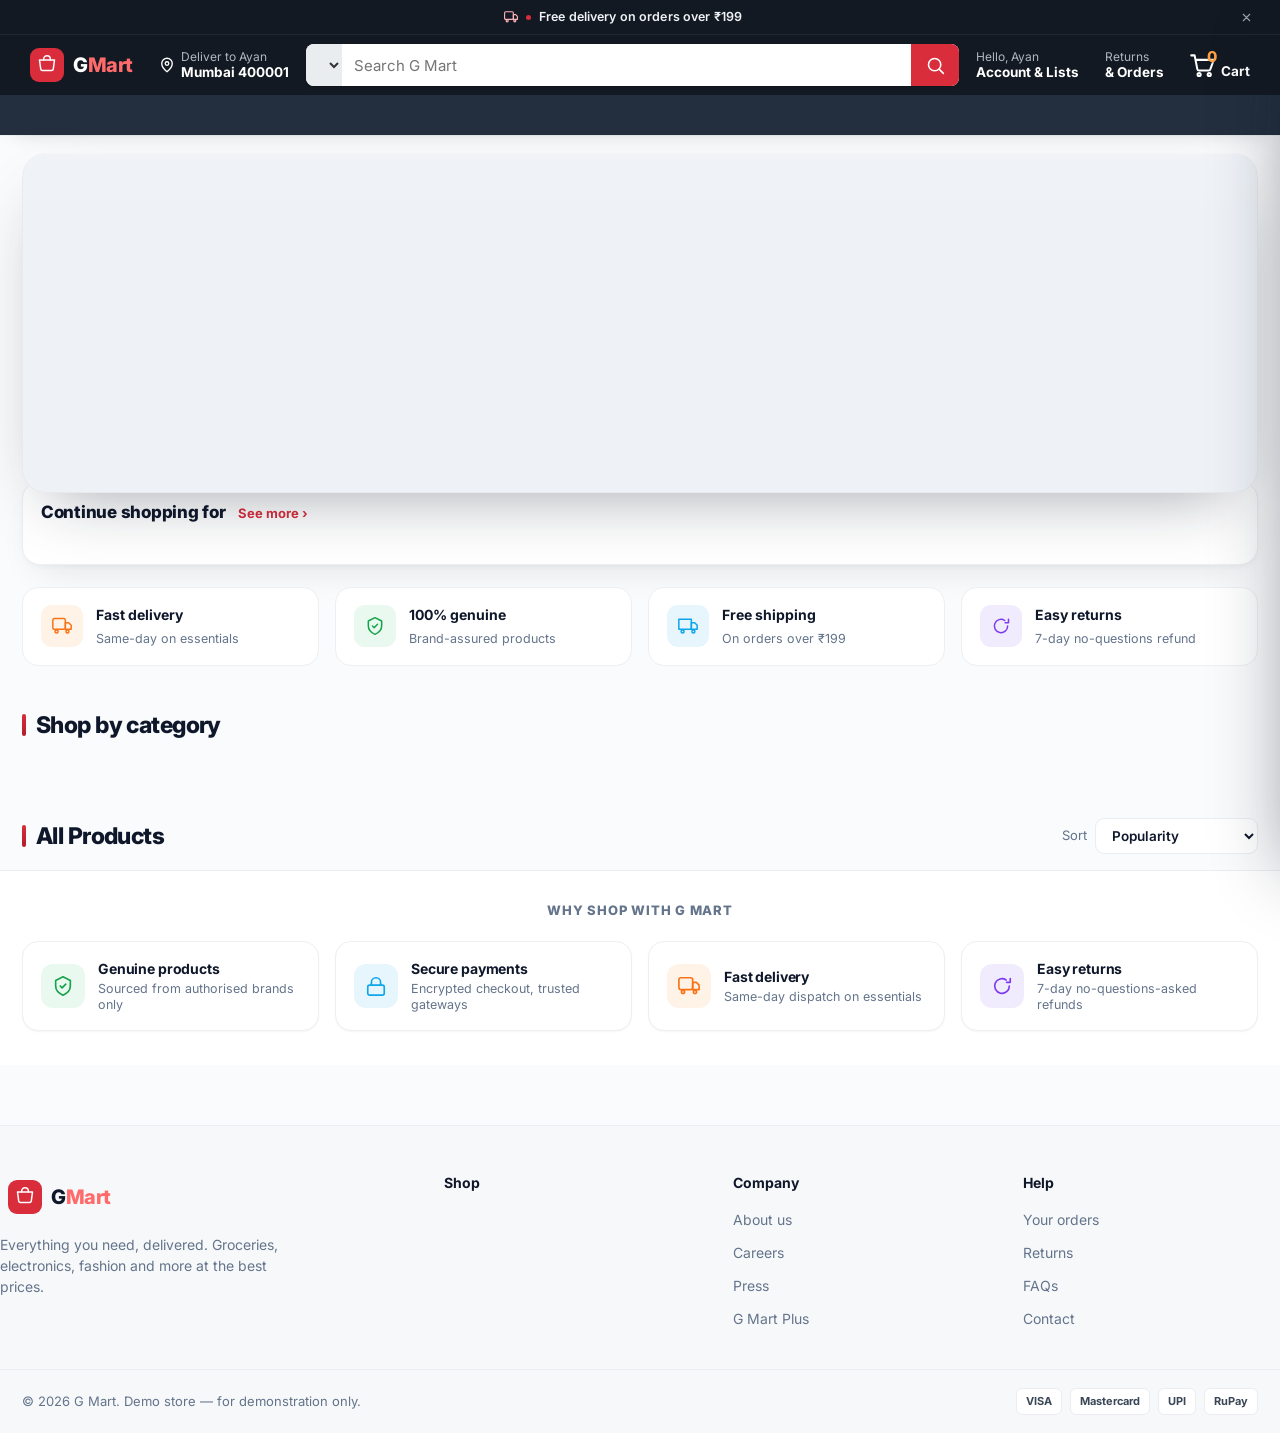
==== commit e506b217: "Premium UX polish: fly-to-cart, scroll progress + back-to-top, rotating offers bar, trust row, refin" ====
--- a/template.html
+++ b/template.html
@@ -7,6 +7,7 @@
 <link rel="preconnect" href="https://fonts.googleapis.com" />
 <link rel="preconnect" href="https://fonts.gstatic.com" crossorigin />
 <link href="https://fonts.googleapis.com/css2?family=Inter:wght@400;500;600;700;800&display=swap" rel="stylesheet" />
+<link rel="stylesheet" href="enhance.css" />
 <style>
   :root{
     --brand:#d92d3c; --brand-dark:#b01f2c; --brand-50:#fdf2f3; --brand-100:#f9d6d9; --deal:#b01f2c;
@@ -363,6 +364,7 @@
   .sec-head h2::before{content:'';position:absolute;left:0;top:6px;bottom:6px;width:4px;border-radius:3px;background:linear-gradient(180deg,var(--brand),var(--brand-dark))}
   .grid{gap:20px}
   .home-cards{gap:20px}
+  .ab-dots{display:none}
 </style>
 </head>
 <body>
@@ -701,5 +703,6 @@
 
 renderNav(); renderCats(); renderBanner(); renderHomeCards(); renderWideStrip(); renderGrid(); renderCart(); updateBadge();
 </script>
+<script src="enhance.js"></script>
 </body>
 </html>
--- a/enhance.css
+++ b/enhance.css
@@ -0,0 +1,585 @@
+/* G Mart — premium enhancements (generated) */
+
+/* ===== delight-animations ===== */
+/* ===== gm2 micro-delight: press feedback, shimmer sweep, fly-to-cart ===== */
+
+/* (2) Subtle press feedback. Site already sets translateY(2px) on :active for
+   both buttons; we compose scale(.97) on top so the existing nudge is preserved. */
+.add-cart:active{ transform: translateY(2px) scale(.97); }
+.cta:active{ transform: translateY(2px) scale(.97); }
+
+/* (3) One-time shimmer sweep across a .card on hover (~600ms).
+   .card already has position:relative + overflow:hidden, so the highlight is
+   clipped to the card. The site uses .card::after (inset hairline) but NOT
+   ::before, so this adds cleanly without clobbering anything. */
+.card::before{
+  content:''; position:absolute; top:0; left:-60%; width:55%; height:100%;
+  z-index:3; pointer-events:none;
+  background:linear-gradient(100deg,
+    rgba(255,255,255,0) 0%,
+    rgba(255,255,255,.55) 50%,
+    rgba(255,255,255,0) 100%);
+  transform:skewX(-18deg); opacity:0;
+}
+.card:hover::before{ animation:gm2sweep .6s ease-out 1; }
+@keyframes gm2sweep{
+  0%{ left:-60%; opacity:0; }
+  12%{ opacity:1; }
+  100%{ left:120%; opacity:0; }
+}
+
+/* (1) Fly-to-cart clone (positioned + animated from JS via Web Animations API) */
+.gm2-fly{
+  position:fixed; z-index:99999; pointer-events:none;
+  object-fit:contain; border-radius:10px; background:#fff;
+  box-shadow:0 8px 22px rgba(16,24,40,.18);
+  will-change:transform,opacity;
+}
+.gm2-fly-dot{ background:var(--brand,#d92d3c); border-radius:50%; }
+
+/* Cart icon bounce + badge pulse on landing */
+.amz-cart.gm2-cart-bounce{ animation:gm2bounce .55s cubic-bezier(.3,1.4,.5,1) 1; }
+@keyframes gm2bounce{
+  0%{ transform:translateY(0); }
+  28%{ transform:translateY(-7px) scale(1.06); }
+  55%{ transform:translateY(2px) scale(.98); }
+  100%{ transform:translateY(0); }
+}
+#badge.gm2-badge-pulse{ animation:gm2pulse .5s ease-out 1; }
+@keyframes gm2pulse{
+  0%{ transform:scale(1); }
+  40%{ transform:scale(1.5); }
+  100%{ transform:scale(1); }
+}
+
+/* Respect prefers-reduced-motion: disable fly + shimmer (and the cart/badge motion) */
+@media (prefers-reduced-motion: reduce){
+  .card:hover::before{ animation:none; }
+  .gm2-fly, .gm2-fly-dot{ display:none !important; }
+  .amz-cart.gm2-cart-bounce{ animation:none; }
+  #badge.gm2-badge-pulse{ animation:none; }
+}
+
+/* ===== scroll-ux ===== */
+/* ===== gm2 scroll experience ===== */
+
+/* (1) reading progress bar */
+#gm2-progress{
+  position:fixed;
+  top:0;left:0;
+  height:3px;
+  width:100%;
+  z-index:2147483000;
+  pointer-events:none;
+  background:transparent;
+}
+#gm2-progress-fill{
+  height:100%;
+  width:0%;
+  background:var(--brand,#d92d3c);
+  transform-origin:0 50%;
+  transition:width .08s linear;
+  box-shadow:0 0 0 transparent;
+}
+
+/* (2) back-to-top button */
+#gm2-top{
+  position:fixed;
+  right:20px;
+  bottom:84px;            /* sits above toast stack (toasts usually bottom-right) */
+  z-index:2147482000;     /* below toasts so toasts win, above page chrome */
+  width:46px;height:46px;
+  display:flex;
+  align-items:center;
+  justify-content:center;
+  border:1px solid var(--line,#ebedf0);
+  border-radius:50%;
+  background:#fff;
+  color:var(--brand,#d92d3c);
+  cursor:pointer;
+  padding:0;
+  box-shadow:0 6px 18px rgba(17,24,39,.14), 0 2px 6px rgba(17,24,39,.08);
+  opacity:0;
+  visibility:hidden;
+  transform:translateY(10px) scale(.94);
+  transition:opacity .22s ease, transform .22s ease, visibility .22s, box-shadow .2s ease;
+  -webkit-tap-highlight-color:transparent;
+}
+#gm2-top.gm2-show{
+  opacity:1;
+  visibility:visible;
+  transform:translateY(0) scale(1);
+}
+#gm2-top:hover{
+  box-shadow:0 10px 24px rgba(217,45,60,.22), 0 3px 8px rgba(17,24,39,.10);
+  border-color:var(--brand,#d92d3c);
+}
+#gm2-top:active{ transform:translateY(0) scale(.96); }
+#gm2-top:focus-visible{
+  outline:2px solid var(--brand,#d92d3c);
+  outline-offset:2px;
+}
+#gm2-top svg{ display:block; width:20px;height:20px; }
+
+/* (3) header shrink */
+header.amz.gm2-shrunk{
+  box-shadow:0 4px 16px rgba(17,24,39,.12);
+}
+/* gently compress the sticky bar's vertical padding when shrunk.
+   scoped to direct children + common inner bars so we don't fight unknown markup. */
+header.amz.gm2-shrunk{
+  transition:box-shadow .2s ease, padding .2s ease;
+}
+header.amz.gm2-shrunk > *{
+  transition:padding .2s ease, height .2s ease;
+}
+
+@media (max-width:560px){
+  #gm2-top{ right:14px; bottom:78px; width:42px;height:42px; }
+  #gm2-top svg{ width:18px;height:18px; }
+}
+
+@media (prefers-reduced-motion: reduce){
+  #gm2-progress-fill{ transition:none; }
+  #gm2-top{ transition:opacity .15s linear, visibility .15s; transform:none; }
+  #gm2-top.gm2-show{ transform:none; }
+  #gm2-top:active{ transform:none; }
+  header.amz.gm2-shrunk, header.amz.gm2-shrunk > *{ transition:none; }
+}
+
+/* ===== visual-refinement ===== */
+/* ===== gm2 premium visual refinement (CSS-only) ===== */
+
+/* --- smoother global transitions on interactive surfaces --- */
+@media (prefers-reduced-motion: no-preference){
+  a, button, .card, .acard, .wide-card, .cattile-ic, .add-cart, .cta,
+  .amz-cart, .amz-search, .trust .t, .chip2, .wish, .pname, .crc, .cprice .now{
+    transition-timing-function:cubic-bezier(.2,.7,.2,1);
+  }
+}
+
+/* --- 1) custom slim modern page scrollbar (light bg friendly) --- */
+html{ scrollbar-width:thin; scrollbar-color:#c7cdd6 transparent; }
+::-webkit-scrollbar{ width:11px; height:11px; }
+::-webkit-scrollbar-track{ background:transparent; }
+::-webkit-scrollbar-thumb{
+  background:#c7cdd6;
+  border-radius:999px;
+  border:3px solid #fff;            /* inset look on the white page */
+  background-clip:padding-box;
+}
+::-webkit-scrollbar-thumb:hover{ background:#a9b1bd; background-clip:padding-box; }
+::-webkit-scrollbar-corner{ background:transparent; }
+
+/* --- slim scrollbars for the horizontal scrollers (re-reveal, refined) --- */
+.wide-row, .cats, .amz-nav-row{
+  scrollbar-width:thin;
+  scrollbar-color:#d2d7df transparent;
+}
+.wide-row::-webkit-scrollbar,
+.cats::-webkit-scrollbar,
+.amz-nav-row::-webkit-scrollbar{
+  display:block;            /* override the site's display:none */
+  height:7px;
+}
+.wide-row::-webkit-scrollbar-track,
+.cats::-webkit-scrollbar-track,
+.amz-nav-row::-webkit-scrollbar-track{ background:transparent; }
+.wide-row::-webkit-scrollbar-thumb,
+.cats::-webkit-scrollbar-thumb,
+.amz-nav-row::-webkit-scrollbar-thumb{
+  background:#dde1e8;
+  border-radius:999px;
+  transition:background .18s ease;
+}
+.wide-row:hover::-webkit-scrollbar-thumb,
+.cats:hover::-webkit-scrollbar-thumb,
+.amz-nav-row:hover::-webkit-scrollbar-thumb{ background:#c3c9d3; }
+.amz-nav-row{ height:auto; min-height:40px; padding-bottom:2px; }
+
+/* --- 2) tasteful brand focus-visible ring on interactive elements --- */
+a:focus-visible,
+button:focus-visible,
+input:focus-visible,
+select:focus-visible,
+textarea:focus-visible,
+[tabindex]:focus-visible,
+.card:focus-visible,
+.cattile:focus-visible,
+.acard-link:focus-visible,
+.wide-link:focus-visible{
+  outline:2px solid var(--brand);
+  outline-offset:2px;
+  border-radius:8px;
+}
+/* keep mouse clicks clean — only show ring for keyboard nav */
+a:focus:not(:focus-visible),
+button:focus:not(:focus-visible),
+input:focus:not(:focus-visible),
+select:focus:not(:focus-visible){ outline:none; }
+/* search field gets a soft brand glow instead of a hard ring */
+#search:focus-visible{
+  outline:none;
+  box-shadow:0 0 0 2px #fff, 0 0 0 4px rgba(217,45,60,.45);
+}
+
+/* --- 3) richer .card hover shadow + crisper 1px hairline borders --- */
+.card{
+  border-color:#e7eaef;
+  box-shadow:0 1px 2px rgba(16,24,40,.045);
+}
+.card:hover{
+  box-shadow:
+    0 26px 52px -20px rgba(16,24,40,.26),
+    0 8px 16px -10px rgba(16,24,40,.12);
+  border-color:#dfe3ea;
+}
+/* crisper inner hairline so cards read sharp on the off-white bg */
+.card::after{ box-shadow:inset 0 0 0 1px rgba(16,24,40,.03); }
+.acard, .wide-card{ border-color:#e7eaef; }
+
+/* --- 4) refine .cprice .now + .pname spacing / weight --- */
+.pname{
+  font-weight:600;
+  letter-spacing:-.012em;
+  line-height:1.34;
+  margin-top:4px;
+}
+.cprice{ margin-top:8px; gap:7px; }
+.cprice .now{
+  font-weight:800;
+  letter-spacing:-.45px;
+  color:var(--ink);
+}
+.cprice .now sup{ font-size:.62em; font-weight:700; top:-.55em; }
+.cprice .mrp{ letter-spacing:.1px; }
+
+/* --- 5) nicer review-count (.crc) colour — cleaner slate-blue --- */
+.crc{
+  color:#3f7fa6;
+  font-weight:600;
+  letter-spacing:.1px;
+}
+.crc:hover{ color:#2f6f96; }
+
+/* --- 6) soft inner top-highlight on the rotating banner --- */
+.abanner{ position:relative; }
+.abanner::before{
+  content:'';
+  position:absolute;
+  inset:0;
+  pointer-events:none;
+  z-index:3;
+  border-radius:inherit;
+  box-shadow:
+    inset 0 1px 0 rgba(255,255,255,.55),
+    inset 0 0 0 1px rgba(16,24,40,.04);
+  background:linear-gradient(180deg, rgba(255,255,255,.10), rgba(255,255,255,0) 22%);
+}
+
+/* --- 7) refined .add-cart gradient (warm, flat, premium) --- */
+.add-cart{
+  background:linear-gradient(180deg,#ffd76a 0%,#fbc02d 52%,#f6b200 100%);
+  border-color:#e8ad00;
+  box-shadow:
+    inset 0 1px 0 rgba(255,255,255,.5),
+    0 1px 0 #d99f00,
+    0 8px 18px -7px rgba(246,177,0,.5);
+  letter-spacing:.01em;
+}
+.add-cart:hover{
+  background:linear-gradient(180deg,#ffe07f 0%,#ffc62a 52%,#fbb400 100%);
+  box-shadow:
+    inset 0 1px 0 rgba(255,255,255,.55),
+    0 1px 0 #d99f00,
+    0 12px 24px -7px rgba(246,177,0,.6);
+  transform:translateY(-1px);
+}
+.add-cart:active{
+  transform:translateY(1px);
+  box-shadow:inset 0 1px 2px rgba(160,110,0,.35),0 2px 6px rgba(246,177,0,.3);
+}
+
+/* --- refined .cta buttons (brand red, soft sheen) --- */
+.cta{
+  background:linear-gradient(180deg,#e64a5a 0%,#d0293a 55%,#c5202f 100%);
+  border-color:#b81f2c;
+  box-shadow:
+    inset 0 1px 0 rgba(255,255,255,.18),
+    0 2px 0 #9c1724,
+    0 10px 22px -8px rgba(217,45,60,.42);
+  letter-spacing:.01em;
+}
+.cta:hover{
+  background:linear-gradient(180deg,#ec5464 0%,#d62e40 55%,#cf2433 100%);
+  box-shadow:
+    inset 0 1px 0 rgba(255,255,255,.2),
+    0 2px 0 #9c1724,
+    0 14px 28px -8px rgba(217,45,60,.5);
+}
+.cta:active{ transform:translateY(2px); box-shadow:inset 0 1px 2px rgba(120,15,25,.4),0 3px 8px rgba(217,45,60,.3); }
+.cta:disabled{ background:#cbd5e1; box-shadow:none; border-color:#cbd5e1; }
+
+/* --- crisper sticky header hairline against the page --- */
+.amz{ box-shadow:0 1px 0 rgba(16,24,40,.05),0 10px 28px -20px rgba(16,24,40,.28); }
+
+/* honour reduced-motion: kill the lift/scale motions we touch */
+@media (prefers-reduced-motion: reduce){
+  .card, .card:hover, .add-cart, .add-cart:hover, .cta:hover, .trust .t:hover{
+    transition:none;
+    transform:none;
+  }
+  .pimg{ animation:none; }
+}
+
+/* ===== trust-conversion ===== */
+/* ===== gm2 trust & conversion polish ===== */
+
+/* (1) top announcement bar */
+.gm2-anns{
+  position:relative;z-index:45;
+  background:#131922;color:#eef1f5;
+  border-bottom:1px solid rgba(255,255,255,.06);
+}
+.gm2-anns-row{
+  max-width:1280px;margin:0 auto;
+  display:flex;align-items:center;gap:10px;
+  min-height:34px;padding:0 22px;
+}
+.gm2-anns-track{
+  flex:1;min-width:0;position:relative;height:34px;
+}
+.gm2-anns-msg{
+  position:absolute;inset:0;
+  display:flex;align-items:center;justify-content:center;gap:8px;
+  font-size:12.5px;font-weight:600;letter-spacing:.01em;
+  color:#eef1f5;text-align:center;
+  opacity:0;transform:translateY(3px);
+  transition:opacity .5s ease,transform .5s ease;
+  pointer-events:none;
+}
+.gm2-anns-msg.gm2-on{opacity:1;transform:translateY(0)}
+.gm2-anns-msg .gm2-dot{
+  width:5px;height:5px;border-radius:50%;
+  background:var(--brand,#d92d3c);flex-shrink:0;
+}
+.gm2-anns-msg svg{width:14px;height:14px;display:block;flex-shrink:0;
+  stroke:#ffb4ba;fill:none;stroke-width:1.9;stroke-linecap:round;stroke-linejoin:round}
+.gm2-anns-x{
+  flex-shrink:0;width:24px;height:24px;border-radius:6px;
+  display:grid;place-items:center;color:#9aa4b2;
+  background:none;border:none;cursor:pointer;line-height:0;
+  transition:background .15s,color .15s;
+}
+.gm2-anns-x:hover{background:rgba(255,255,255,.08);color:#fff}
+.gm2-anns-x svg{width:13px;height:13px;display:block;
+  stroke:currentColor;fill:none;stroke-width:2;stroke-linecap:round}
+@media(max-width:520px){
+  .gm2-anns-row{padding:0 14px;min-height:32px}
+  .gm2-anns-track{height:32px}
+  .gm2-anns-msg{font-size:11.5px}
+}
+
+/* (2) "Why shop with G Mart" trust row before footer */
+.gm2-why{border-top:1px solid var(--line,#ebedf0);background:#fff}
+.gm2-why-in{
+  max-width:1280px;margin:0 auto;padding:30px 22px 34px;
+}
+.gm2-why-title{
+  font-size:13px;font-weight:800;letter-spacing:.06em;text-transform:uppercase;
+  color:var(--muted,#64748b);text-align:center;margin-bottom:20px;
+}
+.gm2-why-grid{
+  display:grid;grid-template-columns:repeat(4,1fr);gap:16px;
+}
+.gm2-why-item{
+  display:flex;align-items:center;gap:13px;
+  padding:16px 18px;
+  border:1px solid #edeff2;border-radius:16px;background:#fff;
+  box-shadow:0 1px 2px rgba(16,24,40,.04);
+  transition:transform .2s,box-shadow .2s;
+}
+.gm2-why-item:hover{
+  transform:translateY(-2px);
+  box-shadow:0 16px 32px -16px rgba(16,24,40,.16);
+}
+.gm2-why-ic{
+  width:44px;height:44px;border-radius:12px;flex-shrink:0;
+  display:grid;place-items:center;
+  background:var(--brand-50,#fdf2f3);color:var(--brand,#d92d3c);
+}
+.gm2-why-item:nth-child(1) .gm2-why-ic{background:var(--fresh-bg,#e9f9ef);color:var(--fresh,#15a34a)}
+.gm2-why-item:nth-child(2) .gm2-why-ic{background:var(--sky-bg,#e7f6fd);color:var(--sky,#0ea5e9)}
+.gm2-why-item:nth-child(3) .gm2-why-ic{background:var(--sun-bg,#fff3e8);color:var(--sun,#f97316)}
+.gm2-why-item:nth-child(4) .gm2-why-ic{background:var(--grape-bg,#f1ebfe);color:var(--grape,#7c3aed)}
+.gm2-why-ic svg{width:22px;height:22px;display:block;
+  stroke:currentColor;fill:none;stroke-width:1.8;stroke-linecap:round;stroke-linejoin:round}
+.gm2-why-tx b{display:block;color:var(--ink,#0f172a);font-size:14px;font-weight:700;letter-spacing:-.01em}
+.gm2-why-tx span{display:block;font-size:12.5px;color:var(--muted,#64748b);margin-top:2px;line-height:1.35}
+@media(max-width:860px){.gm2-why-grid{grid-template-columns:repeat(2,1fr)}}
+@media(max-width:420px){.gm2-why-grid{grid-template-columns:1fr}}
+
+@media(prefers-reduced-motion:reduce){
+  .gm2-anns-msg{transition:opacity .001s linear;transform:none}
+  .gm2-anns-msg.gm2-on{transform:none}
+  .gm2-why-item{transition:none}
+  .gm2-why-item:hover{transform:none}
+}
+
+/* ===== mobile-responsive ===== */
+/* ===================================================================
+   gm2 — pure-CSS mobile & tablet premium polish (additive only)
+   Loaded AFTER all site styles. Only media queries; desktop untouched.
+   =================================================================== */
+
+/* ---------- TABLET & SMALL LAPTOP : <=768px ---------- */
+@media (max-width:768px){
+
+  /* tighter page gutters so content breathes on narrow screens */
+  .wrap{ padding-left:16px; padding-right:16px; }
+
+  /* --- header: tighten the top row so logo + search + cart fit --- */
+  .amz-top-row{ gap:8px; height:56px; }
+  .amz-logo{ padding:6px; gap:7px; }
+  .amz-logo .mark{ width:30px; height:30px; border-radius:8px; }
+  .amz-logo .mark svg{ width:18px; height:18px; }
+  .amz-logo .name{ font-size:18px; }
+  /* hide the non-essential location/account pills (site hides at 820 too) */
+  .amz-pill{ display:none !important; }
+  /* search stays flush; comfortable height + bigger hit area */
+  .amz-search{ height:44px; }
+  .amz-search select{ max-width:108px; font-size:12px; }
+  .amz-search .sbtn{ width:46px; }
+  /* cart: >=44px tap target */
+  .amz-cart{ min-width:44px; min-height:44px; align-items:center; justify-content:center; padding:6px 8px; }
+  .amz-cart .ic{ width:25px; height:25px; }
+
+  /* --- secondary nav row: roomy, thumb-scrollable tap targets --- */
+  .amz-nav-row{ height:46px; gap:4px; -webkit-overflow-scrolling:touch; }
+  .amz-navitem{ min-height:40px; padding:8px 11px; font-size:14px; }
+
+  /* --- banner: scale height + headline down, ease the padding --- */
+  .abanner{ height:248px; }
+  .abslide{ padding:0 30px; gap:16px; }
+  .ab-text{ max-width:56%; }
+  .ab-text h2{ font-size:30px; }
+  .ab-sub{ font-size:14px; }
+  .ab-cta{ padding:11px 22px; font-size:14px; min-height:44px; }
+  .ab-im{ width:118px; height:118px; }
+  .ab-arrow{ width:36px; height:36px; }
+
+  /* --- category tiles: thumb-friendly spacing --- */
+  .cats{ gap:14px; }
+  .cattile{ width:84px; }
+  .cattile-ic{ width:62px; height:62px; border-radius:18px; }
+
+  /* --- section heads: a touch smaller --- */
+  .sec-head{ margin:26px 0 12px; }
+  .sec-head h2{ font-size:20px; }
+
+  /* --- product cards: bigger Add-to-Cart tap target --- */
+  .add-cart{ padding:13px; min-height:46px; font-size:14px; }
+
+  /* --- cart drawer: nearly full width on tablets --- */
+  .drawer{ width:400px; max-width:94vw; }
+
+  /* --- PDP modal: comfortable single column (site collapses at 860) --- */
+  .pdp{ max-width:94vw; }
+  .pdp-info{ padding:22px 22px 26px; }
+  .pdp-media{ padding:20px; }
+  .pdp-actions{ flex-wrap:wrap; }
+  .pdp-actions .add-cart{ flex:1 1 auto; }
+}
+
+/* ---------- PHONE : <=480px ---------- */
+@media (max-width:480px){
+
+  /* even tighter gutters; reclaim horizontal space for a 2-up grid */
+  .wrap{ padding-left:12px; padding-right:12px; }
+
+  /* --- header: compact but every control still >=44px --- */
+  .amz-top-row{ gap:7px; height:54px; }
+  .amz-logo .name{ font-size:17px; }
+  .amz-search{ height:42px; }
+  /* drop the in-search category select so the input gets full width */
+  .amz-search select{ display:none; }
+  .amz-search input{ padding:0 12px; font-size:15px; }
+  .amz-search .sbtn{ width:44px; }
+  /* cart label hidden by site at 520; keep the icon a clean 44px target */
+  .amz-cart{ padding:6px; }
+
+  /* secondary nav: keep tappable while scrolling */
+  .amz-nav-row{ height:44px; }
+  .amz-navitem{ padding:8px 10px; }
+
+  /* --- banner: phone-sized, headline + supporting copy scaled --- */
+  .abanner{ height:210px; }
+  .abslide{ padding:0 20px; gap:10px; }
+  .ab-kicker{ font-size:11.5px; }
+  .ab-text{ max-width:64%; }
+  .ab-text h2{ font-size:23px; line-height:1.08; margin:6px 0 8px; }
+  .ab-sub{ font-size:12.5px; margin-bottom:14px; }
+  .ab-cta{ padding:10px 18px; font-size:13.5px; }
+  /* a single hero tile reads cleaner than three overlapped at this width */
+  .ab-im{ width:96px; height:96px; }
+  .ab-im:nth-child(1),.ab-im:nth-child(3){ display:none; }
+  .ab-im:nth-child(2){ transform:none; }
+  .ab-arrow{ width:32px; height:32px; }
+  .ab-arrow.prev{ left:8px; } .ab-arrow.next{ right:8px; }
+  .ab-dots{ bottom:10px; }
+
+  /* --- category tiles: comfortable thumb scroll --- */
+  .cats{ gap:12px; padding-bottom:10px; }
+  .cattile{ width:76px; gap:7px; }
+  .cattile-ic{ width:56px; height:56px; border-radius:16px; }
+  .cattile-ic svg{ width:27px; height:27px; }
+  .cattile-l{ font-size:11.5px; }
+
+  /* --- section head: phone scale --- */
+  .sec-head{ margin:22px 0 10px; flex-wrap:wrap; row-gap:8px; }
+  .sec-head h2{ font-size:19px; }
+  select.sort{ padding:9px 12px; }
+
+  /* --- PRODUCT GRID: 2 columns, tighter gap --- */
+  .grid{ grid-template-columns:repeat(2,minmax(0,1fr)); gap:11px; }
+  .card{ border-radius:13px; }
+  .body{ padding:11px; }
+  .pname{ font-size:13.5px; }
+  .cprice .now{ font-size:18px; }
+  .cbtn{ padding-top:10px; }
+  /* keep Add-to-Cart a full-width >=44px target inside the narrow card */
+  .add-cart{ padding:12px 8px; min-height:44px; font-size:13px; gap:5px; }
+  .cbtn .stepper{ height:46px; }
+  .stepper button{ width:48px; height:46px; }
+  .wish{ width:34px; height:34px; }
+
+  /* --- home card rows (already 1-col at 560) read tighter --- */
+  .acard{ padding:16px 16px 14px; }
+
+  /* --- cart drawer: full width on phones --- */
+  .drawer{ width:100%; max-width:100vw; }
+  .drawer-head{ padding:16px 18px; }
+  .drawer-body{ padding:6px 18px; }
+  .drawer-foot{ padding:16px 18px; }
+
+  /* --- PDP modal: full-bleed comfortable single column --- */
+  .pdp{ max-width:100vw; border-radius:0; }
+  .pdp-info{ padding:20px 18px 24px; }
+  .pdp-info h1{ font-size:20px; }
+  .pdp-media{ padding:16px; }
+  .pdp-price .now{ font-size:26px; }
+  .pdp-x{ top:10px; right:10px; }
+  .pdp-actions{ margin:18px 0; }
+
+  /* --- footer: single column, easy to read/tap --- */
+  .foot{ grid-template-columns:1fr; gap:24px; padding:34px 0 24px; }
+  .foot a,.foot li{ line-height:1.5; }
+  .foot-bottom .wrap{ flex-direction:column; align-items:flex-start; gap:12px; }
+}
+
+/* ---------- motion safety ---------- */
+@media (max-width:768px) and (prefers-reduced-motion:reduce){
+  .abslide{ transition:none; }
+  .card,.card:hover{ transform:none; }
+  .add-cart,.ab-cta{ transition:none; }
+}
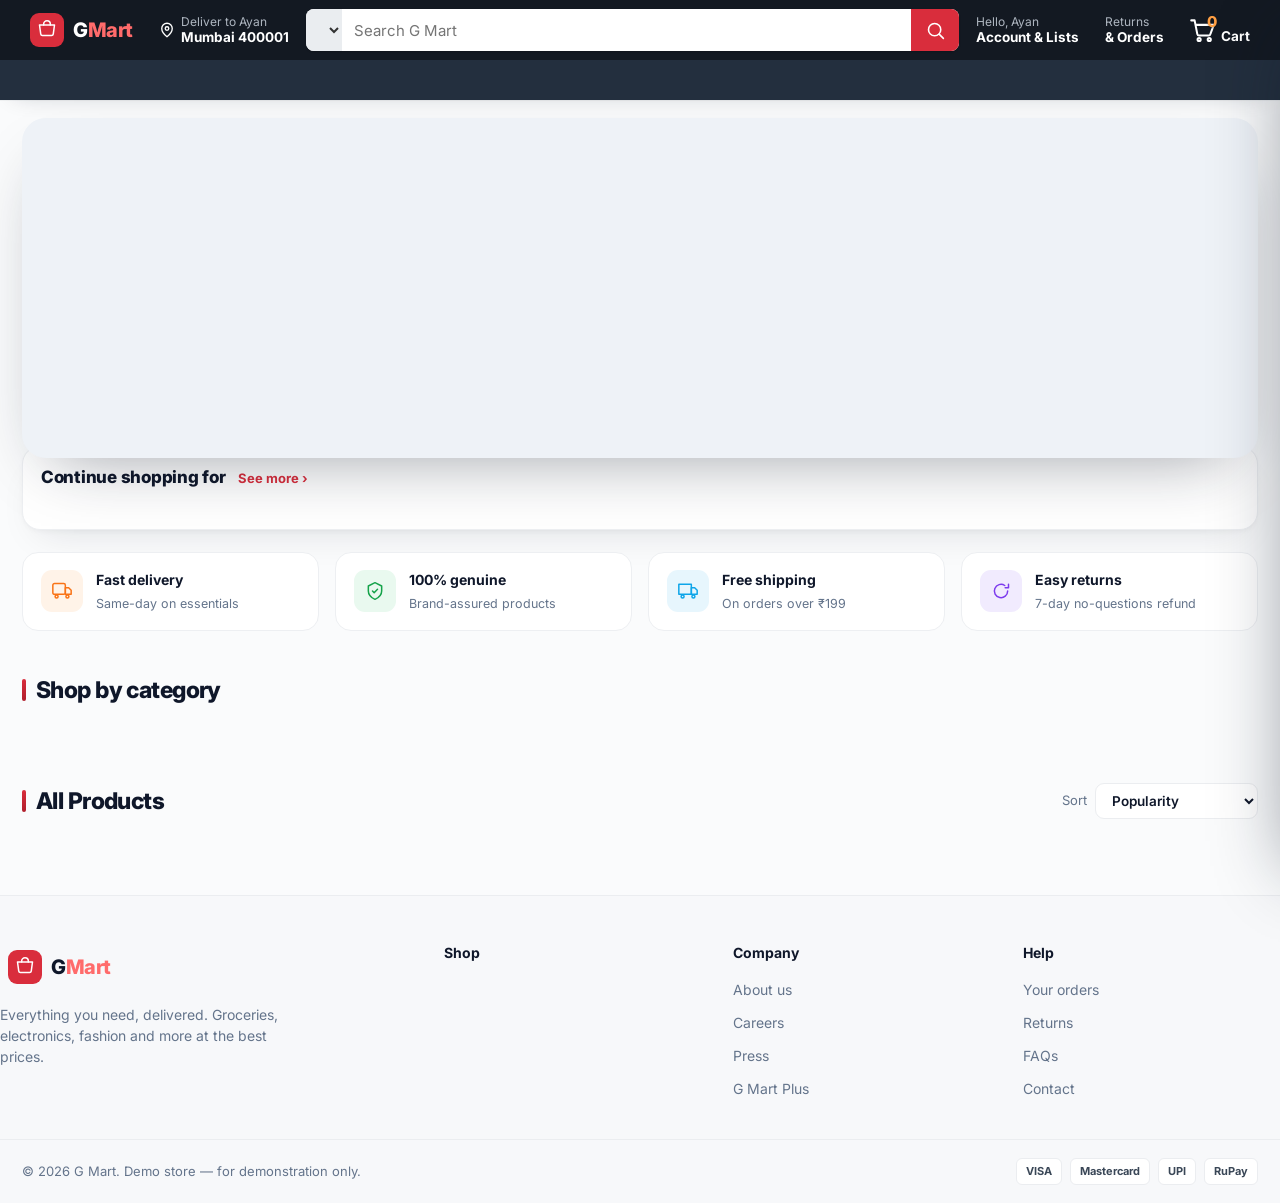
==== commit b856c6d9: "Add Amazon-style cart page, account/orders/admin pages, premium UX polish, mobile responsive + scrol" ====
--- a/template.html
+++ b/template.html
@@ -7,7 +7,6 @@
 <link rel="preconnect" href="https://fonts.googleapis.com" />
 <link rel="preconnect" href="https://fonts.gstatic.com" crossorigin />
 <link href="https://fonts.googleapis.com/css2?family=Inter:wght@400;500;600;700;800&display=swap" rel="stylesheet" />
-<link rel="stylesheet" href="enhance.css" />
 <style>
   :root{
     --brand:#d92d3c; --brand-dark:#b01f2c; --brand-50:#fdf2f3; --brand-100:#f9d6d9; --deal:#b01f2c;
@@ -365,6 +364,223 @@
   .grid{gap:20px}
   .home-cards{gap:20px}
   .ab-dots{display:none}
+
+  /* ===== remove scroll progress line + scroll-performance fixes ===== */
+  #gm2-progress, #gm2-progress-fill{ display:none !important; }
+  .wish{ backdrop-filter:none; -webkit-backdrop-filter:none; background:#fff; }
+  .card{ content-visibility:auto; contain-intrinsic-size:0 360px; }
+  .acard,.wtile{ content-visibility:auto; contain-intrinsic-size:0 280px; }
+  img.pimg{ backface-visibility:hidden; }
+
+  /* ===== mobile & tablet responsive (premium) ===== */
+@media (max-width:768px){
+  html,body{overflow-x:hidden;max-width:100%;}
+  main.wrap{padding-left:14px;padding-right:14px;}
+  .amz-top-row{gap:10px;}
+  .amz-search{flex:1 1 auto;min-width:0;}
+  .amz-search input#search{min-width:0;}
+  .abanner{height:280px;}
+  .ab-text h2{font-size:32px;line-height:1.15;}
+  .ab-imgs .ab-im{transform:scale(.85);}
+  .home-cards#homeCards,.home-cards#homeCards2,.home-cards{grid-template-columns:1fr 1fr;}
+  .home-cards#homeCards.overlap,.home-cards.overlap{margin-top:18px;}
+  #grid.grid,.grid{grid-template-columns:repeat(3,1fr);}
+  .foot{grid-template-columns:1fr 1fr;}
+  .sheet.pdp{grid-template-columns:1fr;}
+  .pdp-media{position:static;top:auto;}
+  aside.drawer{width:380px;max-width:90vw;}
+}
+@media (max-width:480px){
+  html,body{overflow-x:hidden;max-width:100%;}
+  main.wrap{padding-left:12px;padding-right:12px;}
+  .amz-top{padding-left:10px;padding-right:10px;}
+  .amz-top-row{height:56px;gap:8px;flex-wrap:nowrap;}
+  .amz-logo{flex:0 0 auto;}
+  .amz-logo .name{font-size:17px;}
+  .amz-pill{display:none;}
+  .amz-search{flex:1 1 auto;min-width:0;height:40px;}
+  .amz-search select{flex:0 0 auto;}
+  .amz-search input#search{min-width:0;width:100%;height:40px;}
+  .amz-search .sbtn{flex:0 0 auto;height:40px;min-width:44px;}
+  .amz-cart{flex:0 0 auto;min-height:44px;min-width:44px;display:flex;align-items:center;justify-content:center;}
+  .amz-cart .ctxt{display:none;}
+  .amz-nav-row{flex-wrap:nowrap;overflow-x:auto;-webkit-overflow-scrolling:touch;}
+  .amz-nav-row::-webkit-scrollbar{display:none;}
+  .amz-navitem{flex:0 0 auto;}
+  .amz-nav-right{display:none;}
+  .abanner{height:210px;}
+  .ab-text{max-width:100%;}
+  .ab-text h2{font-size:24px;line-height:1.2;}
+  .ab-imgs{display:none;}
+  .ab-arrow{width:34px;height:34px;}
+  .ab-arrow svg,.ab-arrow img{width:16px;height:16px;}
+  .home-cards#homeCards,.home-cards#homeCards2,.home-cards{grid-template-columns:1fr;}
+  .home-cards#homeCards.overlap,.home-cards.overlap{margin-top:16px;}
+  .wide-row{flex-wrap:nowrap;overflow-x:auto;-webkit-overflow-scrolling:touch;}
+  .wtile{flex:0 0 auto;}
+  .cats{flex-wrap:nowrap;overflow-x:auto;-webkit-overflow-scrolling:touch;}
+  .cats::-webkit-scrollbar{display:none;}
+  .cattile{flex:0 0 auto;width:74px;}
+  #grid.grid,.grid{grid-template-columns:1fr 1fr;gap:12px;}
+  .card .body{padding:10px;}
+  .card .pname{font-size:13.5px;line-height:1.3;}
+  .card .cprice .now{font-size:18px;}
+  .card .cbtn{width:100%;}
+  .card .add-cart{width:100%;min-height:44px;font-size:14px;}
+  aside.drawer{width:100vw;max-width:100vw;}
+  .drawer-foot .cta{min-height:44px;}
+  .modal{padding:12px;}
+  .modal .sheet{width:100%;max-width:100%;}
+  .sheet.pdp{width:100%;max-width:100%;grid-template-columns:1fr;}
+  .pdp-media{position:static;top:auto;}
+  .pdp-info h1{font-size:20px;line-height:1.25;}
+  .pdp-actions{flex-wrap:wrap;}
+  .pdp-actions button{flex:1 1 100%;min-height:44px;}
+  .vchip{min-height:40px;}
+  .szbtn{min-height:40px;min-width:40px;}
+  .spec{display:block;overflow-x:auto;}
+  .foot{grid-template-columns:1fr;}
+}
+
+  /* ===== orders page (prototype) ===== */
+  .ord-crumb{font-size:13px;color:var(--muted);margin:20px 0 14px}
+  .ord-crumb a{color:#1a7fb5;cursor:pointer} .ord-crumb a:hover{color:var(--brand);text-decoration:underline} .ord-crumb b{color:var(--ink);font-weight:700}
+  .ord-titlerow{display:flex;align-items:center;justify-content:space-between;gap:18px;flex-wrap:wrap;margin-bottom:16px}
+  .ord-titlerow h1{font-size:28px;font-weight:800;color:var(--ink);letter-spacing:-.02em}
+  .ord-srch{display:flex;align-items:center;gap:10px;flex:1;max-width:560px;min-width:240px}
+  .ord-srch .box{flex:1;display:flex;align-items:center;gap:8px;border:1px solid #cbd5e1;border-radius:9px;padding:9px 12px;background:#fff}
+  .ord-srch .box .ic{width:17px;height:17px;stroke:var(--muted)}
+  .ord-srch .box input{border:none;outline:none;flex:1;font-size:14px;color:var(--ink);min-width:0;background:none}
+  .ord-srch .go{background:#131922;color:#fff;font-weight:700;font-size:13.5px;padding:10px 18px;border-radius:9px;white-space:nowrap}
+  .ord-srch .go:hover{background:#232f3e}
+  .ord-tabs{display:flex;gap:26px;border-bottom:1px solid var(--line);margin-bottom:18px;overflow-x:auto;scrollbar-width:none}
+  .ord-tabs::-webkit-scrollbar{display:none}
+  .ord-tab{font-size:15px;font-weight:600;color:var(--muted);padding:0 2px 12px;position:relative;background:none;white-space:nowrap}
+  .ord-tab:hover{color:var(--ink)} .ord-tab.on{color:var(--ink);font-weight:700}
+  .ord-tab.on::after{content:'';position:absolute;left:0;right:0;bottom:-1px;height:3px;border-radius:3px 3px 0 0;background:var(--brand)}
+  .ord-meta{font-size:14px;color:var(--body);margin-bottom:18px}
+  .ord-meta b{color:var(--ink)}
+  .ord-meta .pill{display:inline-flex;align-items:center;gap:6px;border:1px solid var(--line);border-radius:8px;padding:5px 10px;font-size:13px;font-weight:600;color:var(--ink);margin-left:6px;background:#fff}
+  .ord-layout{display:grid;grid-template-columns:1fr 320px;gap:24px;align-items:start}
+  .ord-list{display:flex;flex-direction:column;gap:20px;min-width:0}
+  .ocard{border:1px solid #d5d9d9;border-radius:12px;overflow:hidden;background:#fff;box-shadow:0 1px 2px rgba(16,24,40,.05)}
+  .ocard-top{display:flex;flex-wrap:wrap;gap:8px 30px;align-items:center;background:#f0f2f4;padding:14px 20px;border-bottom:1px solid #e0e4e8}
+  .ocol{display:flex;flex-direction:column;gap:1px}
+  .ocol .k{font-size:11px;font-weight:700;letter-spacing:.04em;color:var(--muted);text-transform:uppercase}
+  .ocol .v{font-size:13.5px;color:var(--ink);font-weight:600}
+  .ocol.ship .v{color:#1a7fb5}
+  .ocard-top .right{margin-left:auto;text-align:right;display:flex;flex-direction:column;gap:3px}
+  .ocard-top .right .onum{font-size:12px;color:var(--muted)}
+  .ocard-top .right .links a{color:#1a7fb5;cursor:pointer;font-size:13px} .ocard-top .right .links a:hover{color:var(--brand);text-decoration:underline}
+  .ocard-top .right .links i{color:#cbd5e1;margin:0 6px;font-style:normal}
+  .ocard-body{padding:20px;display:flex;gap:22px}
+  .ocard-main{flex:1;min-width:0}
+  .ostatus{font-size:17px;font-weight:800;color:var(--ink)}
+  .ostatus.arriving{color:var(--fresh)}
+  .osub{font-size:13.5px;color:var(--muted);margin:2px 0 14px}
+  .oitem{display:flex;gap:16px}
+  .oitem-img{width:80px;height:80px;flex-shrink:0;border:1px solid var(--line);border-radius:10px;background:#fff;overflow:hidden;position:relative;cursor:pointer}
+  .oitem-img .pimg{padding:8px}
+  .oitem-info{min-width:0}
+  .oitem-title{font-size:14.5px;color:#1a7fb5;font-weight:500;line-height:1.4;cursor:pointer;display:-webkit-box;-webkit-line-clamp:2;-webkit-box-orient:vertical;overflow:hidden}
+  .oitem-title:hover{color:var(--brand);text-decoration:underline}
+  .oitem-rep{font-size:12.5px;color:var(--muted);margin-top:6px}
+  .oitem-cta{display:flex;gap:10px;flex-wrap:wrap;margin-top:12px}
+  .obuy{display:inline-flex;align-items:center;gap:7px;background:linear-gradient(180deg,#ffd86a,#f6b200);border:1px solid #e7ac00;color:#3a2c00;font-weight:700;font-size:13px;padding:9px 16px;border-radius:22px;box-shadow:0 1px 0 #d99f00}
+  .obuy:hover{background:linear-gradient(180deg,#ffe277,#ffc01f)} .obuy .ic{width:15px;height:15px;stroke:#3a2c00}
+  .oview{display:inline-flex;align-items:center;background:#fff;border:1px solid #cbd5e1;color:var(--ink);font-weight:600;font-size:13px;padding:9px 16px;border-radius:22px}
+  .oview:hover{background:var(--soft)}
+  .ocard-side{width:236px;flex-shrink:0;display:flex;flex-direction:column;gap:9px}
+  .obtn{width:100%;font-size:13px;font-weight:600;padding:9px 14px;border-radius:22px;border:1px solid #cbd5e1;background:#fff;color:var(--ink);text-align:center}
+  .obtn:hover{background:var(--soft)} .obtn.primary{background:linear-gradient(180deg,#ffd86a,#f6b200);border-color:#e7ac00;color:#3a2c00;font-weight:700} .obtn.primary:hover{background:linear-gradient(180deg,#ffe277,#ffc01f)}
+  .ord-aside{border:1px solid var(--line);border-radius:14px;padding:18px 16px;background:#fff;box-shadow:var(--shadow)}
+  .ord-aside h3{font-size:17px;font-weight:800;color:var(--ink);margin-bottom:14px;line-height:1.3}
+  .rec{display:flex;gap:12px;padding:13px 0;border-top:1px solid var(--line)} .rec:first-of-type{border-top:none;padding-top:0}
+  .rec-img{width:74px;height:74px;flex-shrink:0;border:1px solid var(--line);border-radius:9px;overflow:hidden;background:#fff;position:relative;cursor:pointer}
+  .rec-img .pimg{padding:7px}
+  .rec-info{min-width:0;flex:1}
+  .rec-name{font-size:13px;color:#1a7fb5;line-height:1.35;cursor:pointer;display:-webkit-box;-webkit-line-clamp:2;-webkit-box-orient:vertical;overflow:hidden}
+  .rec-name:hover{text-decoration:underline;color:var(--brand)}
+  .rec-price{display:flex;align-items:baseline;gap:6px;margin-top:4px}
+  .rec-price .off{font-size:13px;color:var(--brand);font-weight:700} .rec-price .now{font-size:15px;color:var(--ink);font-weight:800}
+  .rec-mrp{font-size:11.5px;color:var(--muted);margin-top:1px}
+  .rec-eta{font-size:11.5px;color:var(--body);margin-top:4px} .rec-eta b{color:var(--ink)}
+  .rec-add{margin-top:8px;background:linear-gradient(180deg,#ffd86a,#f6b200);border:1px solid #e7ac00;color:#3a2c00;font-weight:700;font-size:12px;padding:6px 14px;border-radius:18px} .rec-add:hover{background:linear-gradient(180deg,#ffe277,#ffc01f)}
+  @media(max-width:920px){ .ord-layout{grid-template-columns:1fr} .ocard-body{flex-direction:column} .ocard-side{width:100%;flex-direction:row;flex-wrap:wrap} .obtn{width:auto;flex:1 1 auto} }
+  @media(max-width:560px){ .ord-titlerow h1{font-size:22px} .ocard-top{gap:8px 20px} .oitem{gap:12px} .oitem-img{width:64px;height:64px} }
+
+  /* ===== account page (prototype) ===== */
+  .acc-h1{font-size:28px;font-weight:800;color:var(--ink);margin:24px 0 20px;letter-spacing:-.02em}
+  .acc-grid{display:grid;grid-template-columns:repeat(3,1fr);gap:20px}
+  .acccard{display:flex;gap:16px;align-items:center;border:1px solid var(--line);border-radius:14px;padding:18px 20px;background:#fff;cursor:pointer;transition:transform .18s,box-shadow .18s,border-color .18s;box-shadow:0 1px 2px rgba(16,24,40,.04);text-align:left}
+  .acccard:hover{box-shadow:0 18px 36px -18px rgba(16,24,40,.22);transform:translateY(-3px);border-color:#e3e7ee}
+  .acccard .ai{width:56px;height:56px;border-radius:15px;display:grid;place-items:center;flex-shrink:0;background:var(--cb);color:var(--c)}
+  .acccard .ai svg{width:28px;height:28px;stroke:var(--c);fill:none;stroke-width:1.7;stroke-linecap:round;stroke-linejoin:round}
+  .acccard .acctext{min-width:0}
+  .acccard .at{font-size:16px;font-weight:700;color:var(--ink);line-height:1.25}
+  .acccard .as{font-size:13px;color:var(--muted);margin-top:3px;line-height:1.45}
+  .acc-divider{height:1px;background:var(--line);margin:38px 0 30px}
+  .acc-links{display:grid;grid-template-columns:repeat(3,1fr);gap:30px 40px;padding-bottom:10px}
+  .acc-col h4{font-size:16px;font-weight:800;color:var(--ink);margin-bottom:14px}
+  .acc-col ul{list-style:none} .acc-col li{margin-bottom:11px}
+  .acc-col a{color:#1a7fb5;font-size:14px;cursor:pointer} .acc-col a:hover{color:var(--brand);text-decoration:underline}
+  @media(max-width:920px){ .acc-grid{grid-template-columns:1fr 1fr} .acc-links{grid-template-columns:1fr 1fr} }
+  @media(max-width:560px){ .acc-grid{grid-template-columns:1fr} .acc-links{grid-template-columns:1fr} .acc-h1{font-size:22px} .acccard .ai{width:48px;height:48px;border-radius:13px} }
+  /* ===== Amazon-style cart page (cartView) ===== */
+  .cp-continue{display:inline-flex;align-items:center;gap:6px;color:#007185;font-size:14px;font-weight:600;background:none;border:none;cursor:pointer;margin:18px 0 4px}
+  .cp-continue:hover{color:var(--brand);text-decoration:underline}
+  .cp-continue .ic{width:16px;height:16px;stroke:currentColor}
+  .cp-grid{display:grid;grid-template-columns:1fr 320px;gap:22px;align-items:start;padding:6px 0 10px}
+  .cp-main{background:#fff;border:1px solid var(--line);border-radius:12px;padding:18px 22px}
+  .cp-head{display:flex;justify-content:space-between;align-items:baseline;border-bottom:1px solid var(--line);padding-bottom:10px;margin-bottom:2px}
+  .cp-head h1{font-size:26px;font-weight:700;color:var(--ink)}
+  .cp-head .cp-pricelbl{font-size:13px;color:var(--muted)}
+  .cp-item{display:grid;grid-template-columns:22px 130px 1fr auto;gap:16px;padding:18px 0;border-bottom:1px solid var(--line)}
+  .cp-item input[type=checkbox]{width:18px;height:18px;margin-top:3px;accent-color:var(--brand);cursor:pointer}
+  .cp-img{width:130px;height:130px;background:#fff;display:grid;place-items:center;overflow:hidden;cursor:pointer}
+  .cp-img img{max-width:100%;max-height:100%;object-fit:contain}
+  .cp-title{font-size:16px;color:var(--ink);line-height:1.4;font-weight:500;cursor:pointer}
+  .cp-title:hover{color:var(--brand)}
+  .cp-dealtag{display:inline-block;color:#cc0c39;font-size:12px;font-weight:700;margin-top:5px}
+  .cp-prc{display:flex;align-items:center;gap:8px;margin-top:4px}
+  .cp-prc .off{background:#cc0c39;color:#fff;font-size:12px;font-weight:700;padding:1px 7px;border-radius:4px}
+  .cp-prc .now{font-size:19px;font-weight:700;color:var(--ink)}
+  .cp-mrp{font-size:12px;color:var(--muted);margin-top:3px}
+  .cp-stock{font-size:12.5px;color:var(--fresh);margin-top:6px}
+  .cp-deliv{font-size:13px;color:var(--body);margin-top:2px}
+  .cp-model{font-size:13px;color:var(--body);margin-top:6px}
+  .cp-acts{display:flex;align-items:center;gap:9px;flex-wrap:wrap;margin-top:12px}
+  .cp-qty{display:flex;align-items:center;border:1px solid #d5d9df;border-radius:8px;overflow:hidden;box-shadow:0 1px 2px rgba(0,0,0,.06);background:#f0f2f4}
+  .cp-qty button{width:34px;height:32px;display:grid;place-items:center;color:var(--ink)}
+  .cp-qty button:hover{background:#e3e6ea}
+  .cp-qty button .ic{width:15px;height:15px;stroke:var(--ink)}
+  .cp-qty span{min-width:30px;text-align:center;font-weight:700;font-size:14px;background:#fff;height:32px;display:grid;place-items:center;border-left:1px solid #d5d9df;border-right:1px solid #d5d9df}
+  .cp-sep{color:#d5d9df}
+  .cp-link{font-size:13px;color:#007185;background:none;border:none;cursor:pointer;padding:0}
+  .cp-link:hover{color:var(--brand);text-decoration:underline}
+  .cp-lineprice{font-size:16px;font-weight:700;color:var(--ink);white-space:nowrap}
+  .cp-subtotal{text-align:right;font-size:18px;color:var(--ink);padding-top:16px}
+  .cp-summary{background:#fff;border:1px solid var(--line);border-radius:12px;padding:18px;box-shadow:var(--shadow);position:sticky;top:80px}
+  .cp-free{display:flex;gap:8px;align-items:flex-start;font-size:13px;color:var(--fresh);margin-bottom:12px}
+  .cp-free .ic{width:16px;height:16px;stroke:currentColor;flex-shrink:0;margin-top:1px}
+  .cp-sub-line{font-size:16px;color:var(--ink);margin-bottom:14px}
+  .cp-buy{width:100%;background:linear-gradient(180deg,#ffda5e,#f7b500);border:1px solid #e3a900;color:#3a2c00;font-weight:800;font-size:14px;padding:11px;border-radius:24px;box-shadow:0 2px 0 #d49a00}
+  .cp-buy:hover{background:linear-gradient(180deg,#ffe277,#ffc01f)}
+  .cp-empty{text-align:center;padding:60px 20px}
+  .cp-empty .ic{width:64px;height:64px;stroke:#cbd5e1;margin:0 auto 14px}
+  .cp-empty h2{font-size:22px;color:var(--ink);font-weight:700}
+  .cp-empty p{color:var(--muted);font-size:14px;margin-top:6px}
+  .cp-saved{background:#fff;border:1px solid var(--line);border-radius:12px;padding:18px 22px;margin:18px 0 50px}
+  .cp-saved h2{font-size:19px;color:var(--ink);font-weight:700}
+  .cp-saved-grid{display:grid;grid-template-columns:repeat(auto-fill,minmax(160px,1fr));gap:16px;margin-top:14px}
+  .cp-scard{border:1px solid var(--line);border-radius:10px;padding:12px;display:flex;flex-direction:column}
+  .cp-simg{aspect-ratio:1/1;background:#fff;display:grid;place-items:center;overflow:hidden;cursor:pointer;margin-bottom:8px}
+  .cp-simg img{max-width:100%;max-height:100%;object-fit:contain}
+  .cp-sname{font-size:13px;color:var(--ink);line-height:1.35;cursor:pointer;display:-webkit-box;-webkit-line-clamp:2;-webkit-box-orient:vertical;overflow:hidden;min-height:36px}
+  .cp-sprice{font-size:15px;font-weight:800;color:var(--ink);margin:6px 0 8px}
+  .cp-smove{background:var(--brand-50);color:var(--brand-dark);border:1px solid var(--brand-100);font-weight:700;font-size:12.5px;padding:7px;border-radius:8px;margin-bottom:6px}
+  .cp-smove:hover{background:var(--brand);color:#fff}
+  @media(max-width:860px){ .cp-grid{grid-template-columns:1fr} .cp-summary{position:static} .cp-item{grid-template-columns:90px 1fr} .cp-item input[type=checkbox]{display:none} .cp-img{width:90px;height:90px} .cp-lineprice{grid-column:1/-1;text-align:right} }
 </style>
 </head>
 <body>
@@ -372,22 +588,22 @@
 <header class="amz">
   <div class="amz-top">
     <div class="wrap amz-top-row">
-      <a href="#" class="amz-logo"><span class="mark"><svg class="ic" viewBox="0 0 24 24"><path d="M3 6h18l-1.5 11a2 2 0 0 1-2 1.7H6.5a2 2 0 0 1-2-1.7L3 6z"/><path d="M8 6V5a4 4 0 0 1 8 0v1"/></svg></span><span class="name">G<span>Mart</span></span></a>
+      <a href="#" class="amz-logo" onclick="showStore();return false"><span class="mark"><svg class="ic" viewBox="0 0 24 24"><path d="M3 6h18l-1.5 11a2 2 0 0 1-2 1.7H6.5a2 2 0 0 1-2-1.7L3 6z"/><path d="M8 6V5a4 4 0 0 1 8 0v1"/></svg></span><span class="name">G<span>Mart</span></span></a>
       <button class="amz-pill"><svg class="ic" viewBox="0 0 24 24"><path d="M12 21s-7-5.5-7-11a7 7 0 0 1 14 0c0 5.5-7 11-7 11z"/><circle cx="12" cy="10" r="2.4"/></svg><span><span class="l1">Deliver to Ayan</span><span class="l2">Mumbai 400001</span></span></button>
       <div class="amz-search">
         <select id="searchCat" onchange="goCat(this.value)" aria-label="Category"></select>
         <input id="search" type="text" placeholder="Search G Mart" oninput="onSearch(this.value)" />
         <button class="sbtn" aria-label="Search"><svg class="ic" viewBox="0 0 24 24"><circle cx="11" cy="11" r="7"/><path d="M21 21l-4.3-4.3"/></svg></button>
       </div>
-      <button class="amz-pill"><span><span class="l1">Hello, Ayan</span><span class="l2">Account &amp; Lists</span></span></button>
-      <button class="amz-pill"><span><span class="l1">Returns</span><span class="l2">&amp; Orders</span></span></button>
-      <button class="amz-cart" onclick="openCart()"><svg class="ic" viewBox="0 0 24 24"><circle cx="9" cy="20" r="1.4"/><circle cx="18" cy="20" r="1.4"/><path d="M2 3h3l2.4 12.2a1.6 1.6 0 0 0 1.6 1.3h8.4a1.6 1.6 0 0 0 1.6-1.3L22 7H6"/></svg><span class="cnum" id="badge">0</span><span class="ctxt">Cart</span></button>
+      <button class="amz-pill" onclick="openAccount()"><span><span class="l1">Hello, Ayan</span><span class="l2">Account &amp; Lists</span></span></button>
+      <button class="amz-pill" onclick="openOrders()"><span><span class="l1">Returns</span><span class="l2">&amp; Orders</span></span></button>
+      <button class="amz-cart" onclick="openCartView()"><svg class="ic" viewBox="0 0 24 24"><circle cx="9" cy="20" r="1.4"/><circle cx="18" cy="20" r="1.4"/><path d="M2 3h3l2.4 12.2a1.6 1.6 0 0 0 1.6 1.3h8.4a1.6 1.6 0 0 0 1.6-1.3L22 7H6"/></svg><span class="cnum" id="badge">0</span><span class="ctxt">Cart</span></button>
     </div>
   </div>
   <div class="amz-nav"><div class="wrap amz-nav-row" id="amzNav"></div></div>
 </header>
 
-<main class="wrap">
+<main class="wrap" id="storeView">
   <section class="abanner-wrap"><div class="abanner" id="abanner"></div></section>
   <div class="home-cards overlap" id="homeCards"></div>
   <div class="home-cards" id="homeCards2"></div>
@@ -416,6 +632,12 @@
   </div>
   <div class="grid" id="grid"></div>
 </main>
+
+<main class="wrap" id="ordersView" style="display:none"></main>
+
+<main class="wrap" id="accountView" style="display:none"></main>
+
+<main class="wrap" id="cartView" style="display:none"></main>
 
 <footer>
   <div class="wrap foot">
@@ -506,7 +728,7 @@
 function imgTag(id){ const u=imgFor(id); return u?`<img class="pimg" src="${u}" alt="" loading="lazy" onerror="imgFail(this,${id})">`:phTag(getP(id)); }
 function imgFail(el,id){ const t=el.parentElement; el.remove(); t.insertAdjacentHTML('beforeend', phTag(getP(id))); }
 function boughtText(rv){ if(rv>=2000) return Math.floor(rv/1000)+'k+ bought this month'; if(rv>=1000) return '1k+ bought this month'; if(rv>=500) return '500+ bought recently'; return (Math.max(50,Math.floor(rv/50)*50))+'+ bought recently'; }
-function scrollShop(){ const s=document.getElementById('shop'); if(s) s.scrollIntoView({behavior:'smooth'}); }
+function scrollShop(){ showStore(); const s=document.getElementById('shop'); if(s) s.scrollIntoView({behavior:'smooth'}); }
 function topByRv(n){ return PRODUCTS.slice().sort((a,b)=>b.rv-a.rv).slice(0,n); }
 function catTop(cat,n){ return PRODUCTS.filter(p=>p.cat===cat).slice(0,n); }
 
@@ -548,7 +770,7 @@
 }
 function setCat(c){ activeCat=c; renderCats(); renderGrid(); document.getElementById('sectionTitle').textContent=c==="All"?"All Products":c; const sc=document.getElementById('searchCat'); if(sc)sc.value=c; }
 function goCat(c){ setCat(c); scrollShop(); }
-function onSearch(v){ searchTerm=v.toLowerCase().trim(); renderGrid(); }
+function onSearch(v){ showStore(); searchTerm=v.toLowerCase().trim(); renderGrid(); }
 function setSort(v){ sortBy=v; renderGrid(); }
 function visibleProducts(){
   let list = PRODUCTS.filter(p =>
@@ -686,7 +908,7 @@
 function syncPDP(){
   if(pdpId===null) return; const el=document.getElementById('pdpActions'); if(!el) return; const q=cart[pdpId]||0;
   el.innerHTML = q>0
-    ? `<div class="stepper" style="height:50px;border-radius:24px"><button onclick="dec(${pdpId})">${ICON.minus}</button><span style="min-width:36px;font-size:16px">${q}</span><button onclick="incPDP()">${ICON.plus}</button></div><button class="cta" style="flex:1" onclick="closeModal('pdpModal');openCart()">Go to Cart ${ICON.arrow}</button>`
+    ? `<div class="stepper" style="height:50px;border-radius:24px"><button onclick="dec(${pdpId})">${ICON.minus}</button><span style="min-width:36px;font-size:16px">${q}</span><button onclick="incPDP()">${ICON.plus}</button></div><button class="cta" style="flex:1" onclick="closeModal('pdpModal');openCartView()">Go to Cart ${ICON.arrow}</button>`
     : `<button class="cta" style="flex:1" onclick="addFromPDP()">${ICON.cart} Add to Cart</button>`;
 }
 
@@ -701,8 +923,173 @@
 function resetAll(){ cart={}; cartOpt={}; sync(); closeModal('successModal'); }
 document.addEventListener('click',e=>{ if(e.target.classList.contains('modal')) e.target.classList.remove('show'); });
 
+/* ---------- orders page (prototype, fake data from real catalog) ---------- */
+const ORD_MONTHS=['January','February','March','April','May','June','July','August','September','October','November','December'];
+function ordDate(d){ return d.getDate()+' '+ORD_MONTHS[d.getMonth()]+' '+d.getFullYear(); }
+function ordDay(d){ return d.getDate()+' '+ORD_MONTHS[d.getMonth()]; }
+function ordMoney(n){ return '₹'+Number(n).toLocaleString('en-IN',{minimumFractionDigits:2,maximumFractionDigits:2}); }
+function ordNo(seed){ const lead=400+(seed*7%100); const pad=(x,l)=>{let s=String(Math.abs(Math.floor(x)));while(s.length<l)s='0'+s;return s.slice(-l);}; return lead+'-'+pad(seed*7919+131,7)+'-'+pad(seed*104729+977,7); }
+let ORDERS=null, ordTab='orders';
+function buildOrders(){
+  if(ORDERS) return ORDERS;
+  const now=new Date();
+  const ago=n=>{const d=new Date(now);d.setDate(d.getDate()-n);return d;};
+  const ahead=n=>{const d=new Date(now);d.setDate(d.getDate()+n);return d;};
+  const byPrice=PRODUCTS.slice().sort((a,b)=>b.price-a.price);
+  const at=i=>byPrice[Math.min(i,byPrice.length-1)];
+  ORDERS=[
+    {placed:ago(12), items:[{p:at(4),q:1}], status:'delivered', delivered:ago(9)},
+    {placed:ago(25), items:[{p:at(11),q:1},{p:at(34),q:2}], status:'delivered', delivered:ago(22)},
+    {placed:ago(2),  items:[{p:at(2),q:1}], status:'arriving', eta:ahead(1)},
+    {placed:ago(40), items:[{p:at(20),q:1}], status:'delivered', delivered:ago(36)},
+    {placed:ago(58), items:[{p:at(48),q:1},{p:at(70),q:1}], status:'delivered', delivered:ago(53)},
+  ].map((o,i)=>({...o, no:ordNo(i+1+(o.items[0].p.id||1)), total:o.items.reduce((s,it)=>s+it.p.price*it.q,0)}));
+  return ORDERS;
+}
+function setOrdTab(t){ ordTab=t; renderOrders(); }
+function ordVisible(orders){ if(ordTab==='shipped') return orders.filter(o=>o.status==='arriving'); if(ordTab==='buyagain') return orders.filter(o=>o.status==='delivered'); return orders; }
+function ordItemHTML(o,it){
+  const p=it.p;
+  const rep = o.status==='delivered'
+    ? 'Replace item: Eligible till '+ordDay(new Date(o.delivered.getTime()+10*864e5))
+    : 'Arriving tomorrow · track for live updates';
+  return `<div class="oitem">
+    <div class="oitem-img" onclick="openPDP(${p.id})">${imgTag(p.id)}</div>
+    <div class="oitem-info">
+      <div class="oitem-title" onclick="openPDP(${p.id})">${p.name}</div>
+      <div class="oitem-rep">${rep}</div>
+      <div class="oitem-cta">
+        <button class="obuy" onclick="inc(${p.id},event);toast('Added to cart')">${ICON.ret} Buy it again</button>
+        <button class="oview" onclick="openPDP(${p.id})">View your item</button>
+      </div>
+    </div></div>`;
+}
+function ordCardHTML(o){
+  const head = o.status==='arriving'
+    ? `<div class="ostatus arriving">Arriving tomorrow</div><div class="osub">Out for delivery · expected ${ordDay(o.eta)}</div>`
+    : `<div class="ostatus">Delivered ${ordDay(o.delivered)}</div><div class="osub">Package was handed to resident</div>`;
+  const btns = o.status==='arriving'
+    ? ['Track package','Cancel items','Get product support','Leave delivery feedback']
+    : ['Get product support','Track package','Replace item','Share gift receipt','Leave seller feedback','Leave delivery feedback','Write a product review'];
+  return `<div class="ocard">
+    <div class="ocard-top">
+      <div class="ocol"><span class="k">Order placed</span><span class="v">${ordDate(o.placed)}</span></div>
+      <div class="ocol"><span class="k">Total</span><span class="v">${ordMoney(o.total)}</span></div>
+      <div class="ocol ship"><span class="k">Ship to</span><span class="v">Ayan &#9662;</span></div>
+      <div class="right"><span class="onum">Order # ${o.no}</span><span class="links"><a onclick="toast('Demo only')">View order details</a><i>|</i><a onclick="toast('Demo only')">Invoice &#9662;</a></span></div>
+    </div>
+    <div class="ocard-body">
+      <div class="ocard-main">${head}${o.items.map(it=>ordItemHTML(o,it)).join('')}</div>
+      <div class="ocard-side">${btns.map((b,i)=>`<button class="obtn ${i===0?'primary':''}" onclick="toast('Demo only')">${b}</button>`).join('')}</div>
+    </div></div>`;
+}
+function ordRecHTML(p){
+  const off=offPct(p), eta=new Date(); eta.setDate(eta.getDate()+2);
+  return `<div class="rec">
+    <div class="rec-img" onclick="openPDP(${p.id})">${imgTag(p.id)}</div>
+    <div class="rec-info">
+      <div class="rec-name" onclick="openPDP(${p.id})">${p.name}</div>
+      <div class="rec-price">${off?`<span class="off">-${off}%</span>`:''}<span class="now">₹${p.price}</span></div>
+      ${off?`<div class="rec-mrp">M.R.P.: <s>₹${p.mrp}</s></div>`:''}
+      <div class="rec-eta">Get it by <b>${ordDay(eta)}</b></div>
+      <div class="rec-eta">FREE Delivery by G Mart</div>
+      <button class="rec-add" onclick="inc(${p.id},event);toast('Added to cart')">Add to cart</button>
+    </div></div>`;
+}
+function renderOrders(){
+  const orders=buildOrders(), list=ordVisible(orders);
+  const used=new Set(orders.flatMap(o=>o.items.map(it=>it.p.id)));
+  const recs=PRODUCTS.slice().sort((a,b)=>b.rv-a.rv).filter(p=>!used.has(p.id)).slice(0,4);
+  const tabs=[['orders','Orders'],['buyagain','Buy Again'],['shipped','Not Yet Shipped']];
+  document.getElementById('ordersView').innerHTML = `
+    <div class="ord-crumb"><a onclick="showStore()">Your Account</a> &rsaquo; <b>Your Orders</b></div>
+    <div class="ord-titlerow"><h1>Your Orders</h1>
+      <div class="ord-srch"><div class="box"><svg class="ic" viewBox="0 0 24 24"><circle cx="11" cy="11" r="7"/><path d="M21 21l-4.3-4.3"/></svg><input placeholder="Search all orders" oninput="ordSearch(this.value)"></div><button class="go" onclick="toast('Demo only')">Search Orders</button></div>
+    </div>
+    <div class="ord-tabs">${tabs.map(([k,l])=>`<button class="ord-tab ${ordTab===k?'on':''}" onclick="setOrdTab('${k}')">${l}</button>`).join('')}</div>
+    <div class="ord-meta"><b>${orders.length} orders</b> placed in <span class="pill">past 3 months &#9662;</span></div>
+    <div class="ord-layout">
+      <div class="ord-list" id="ordList">${list.length?list.map(ordCardHTML).join(''):'<div class="empty">No orders in this view.</div>'}</div>
+      <aside class="ord-aside"><h3>Top Picks For You</h3>${recs.map(ordRecHTML).join('')}</aside>
+    </div>`;
+}
+function ordSearch(v){
+  v=(v||'').toLowerCase().trim();
+  const base=ordVisible(buildOrders());
+  const list=v?base.filter(o=>o.items.some(it=>(it.p.name+' '+it.p.brand).toLowerCase().includes(v))):base;
+  const el=document.getElementById('ordList'); if(el) el.innerHTML=list.length?list.map(ordCardHTML).join(''):'<div class="empty">No orders match your search.</div>';
+}
+function showView(id){ ['storeView','ordersView','accountView','cartView'].forEach(v=>{const el=document.getElementById(v); if(el) el.style.display=(v===id?'block':'none');}); }
+function openOrders(){ showView('ordersView'); renderOrders(); window.scrollTo(0,0); }
+function openAccount(){ showView('accountView'); renderAccount(); window.scrollTo(0,0); }
+function showStore(){ showView('storeView'); }
+function renderAccount(){
+  const ICN={
+    box:'<path d="M21 8l-9-5-9 5v8l9 5 9-5z"/><path d="M3 8l9 5 9-5M12 13v8"/>',
+    lock:'<rect x="4" y="10" width="16" height="11" rx="2"/><path d="M8 10V7a4 4 0 0 1 8 0v3"/>',
+    crown:'<path d="M3 7l4 4 5-6 5 6 4-4v11H3z"/>',
+    pin:'<path d="M12 21s-7-5.5-7-11a7 7 0 0 1 14 0c0 5.5-7 11-7 11z"/><circle cx="12" cy="10" r="2.4"/>',
+    biz:'<rect x="3" y="7" width="18" height="13" rx="2"/><path d="M8 7V5a2 2 0 0 1 2-2h4a2 2 0 0 1 2 2v2M3 12h18"/>',
+    card:'<rect x="2" y="5" width="20" height="14" rx="2"/><path d="M2 10h20"/>',
+    wallet:'<path d="M3 7a2 2 0 0 1 2-2h11v4"/><rect x="3" y="7" width="18" height="12" rx="2"/><circle cx="17" cy="13" r="1.3"/>',
+    head:'<path d="M5 13a7 7 0 0 1 14 0"/><rect x="3" y="13" width="3.5" height="6" rx="1.5"/><rect x="17.5" y="13" width="3.5" height="6" rx="1.5"/><path d="M19 19a3 3 0 0 1-3 3h-2"/>'
+  };
+  const cards=[
+    {t:'Your Orders', s:'Track, return, or buy things again', i:ICN.box, act:'openOrders()', pal:0},
+    {t:'Login &amp; security', s:'Edit login, name, and mobile number', i:ICN.lock, act:"toast('Demo only')", pal:2},
+    {t:'G Mart Prime', s:'View benefits and payment settings', i:ICN.crown, act:"toast('Demo only')", pal:8},
+    {t:'Your Addresses', s:'Edit addresses for orders and gifts', i:ICN.pin, act:"toast('Demo only')", pal:5},
+    {t:'Your business account', s:'Save up to 18% with GST invoice and bulk discounts on credit.', i:ICN.biz, act:"toast('Demo only')", pal:4},
+    {t:'Payment options', s:'Edit or add payment methods', i:ICN.card, act:"toast('Demo only')", pal:2},
+    {t:'G Mart Pay balance', s:'Add money to your balance', i:ICN.wallet, act:"toast('Demo only')", pal:3},
+    {t:'Contact Us', s:'Contact our customer service via phone or chat', i:ICN.head, act:"toast('Demo only')", pal:1}
+  ];
+  const cols=[
+    {h:'Digital content and devices', l:['Apps and more','Content Library','Devices','Digital gifts you&rsquo;ve received','Digital and device forum']},
+    {h:'Email alerts, messages, and ads', l:['Advertising preferences','Communication preferences','SMS alert preferences','Message Centre','Shopping notifications']},
+    {h:'More ways to pay', l:['Default Purchase Settings','G Mart Pay','Coupons']},
+    {h:'Ordering and shopping', l:['Your transactions','Your saved items','Your recommendations','Recalls and product safety alerts']},
+    {h:'Other accounts', l:['Subscribe &amp; Save items','Memberships &amp; Subscriptions','Your Seller account','Credit &amp; gift cards']},
+    {h:'Shopping programs and rentals', l:['G Mart Plus','Gift Cards &amp; top-ups','Wishlist &amp; registry','Refer a friend']}
+  ];
+  document.getElementById('accountView').innerHTML =
+    '<h1 class="acc-h1">Your Account</h1>'
+    + '<div class="acc-grid">' + cards.map(c=>`<div class="acccard" onclick="${c.act}"><span class="ai" style="--c:${PALETTE[c.pal][0]};--cb:${PALETTE[c.pal][1]}"><svg viewBox="0 0 24 24">${c.i}</svg></span><div class="acctext"><div class="at">${c.t}</div><div class="as">${c.s}</div></div></div>`).join('') + '</div>'
+    + '<div class="acc-divider"></div>'
+    + '<div class="acc-links">' + cols.map(col=>`<div class="acc-col"><h4>${col.h}</h4><ul>${col.l.map(x=>`<li><a onclick="toast('Demo only')">${x}</a></li>`).join('')}</ul></div>`).join('') + '</div>';
+}
+
+let savedForLater=[];
+function cpImg(id){ var u=imgFor(id); return u?`<img src="${u}" alt="">`:`<span class="ph-ic">${ICON.box}</span>`; }
+function openCartView(){ try{closeCart();}catch(e){} showView('cartView'); renderCartView(); window.scrollTo(0,0); }
+function cpQty(id,d){ cart[id]=(cart[id]||0)+d; if(cart[id]<=0){delete cart[id]; delete cartOpt[id];} updateBadge(); renderCart(); renderGrid(); renderCartView(); }
+function cpDelete(id){ delete cart[id]; delete cartOpt[id]; updateBadge(); renderCart(); renderGrid(); renderCartView(); }
+function cpSave(id){ savedForLater.unshift({id:Number(id),opt:cartOpt[id]||null}); delete cart[id]; delete cartOpt[id]; updateBadge(); renderCart(); renderGrid(); renderCartView(); }
+function cpMove(i){ var s=savedForLater.splice(i,1)[0]; if(s){ cart[s.id]=(cart[s.id]||0)+1; cartOpt[s.id]=(s.opt&&s.opt.price)?s.opt:{label:'',price:getP(s.id).price}; } updateBadge(); renderCart(); renderGrid(); renderCartView(); }
+function cpDelSaved(i){ savedForLater.splice(i,1); renderCartView(); }
+function cpAddRec(id){ cart[id]=(cart[id]||0)+1; if(!cartOpt[id])cartOpt[id]={label:'',price:getP(id).price}; updateBadge(); renderCart(); renderGrid(); renderCartView(); toast(getP(id).brand+' added to cart'); }
+function cpProceed(){ if(cartCount()===0)return; goCheckout(); }
+function renderSavedSec(){
+  if(savedForLater.length){ return `<div class="cp-saved"><h2>Saved for later (${savedForLater.length})</h2><div class="cp-saved-grid">`+savedForLater.map(function(s,i){var p=getP(s.id);return `<div class="cp-scard"><div class="cp-simg" onclick="openPDP(${s.id})">${cpImg(s.id)}</div><div class="cp-sname" onclick="openPDP(${s.id})">${p.name}</div><div class="cp-sprice">₹${p.price}</div><button class="cp-smove" onclick="cpMove(${i})">Move to cart</button><button class="cp-link" onclick="cpDelSaved(${i})">Delete</button></div>`;}).join('')+`</div></div>`; }
+  var recs=topByRv(6);
+  return `<div class="cp-saved"><h2>Buy it again</h2><div class="cp-saved-grid">`+recs.map(function(p){return `<div class="cp-scard"><div class="cp-simg" onclick="openPDP(${p.id})">${cpImg(p.id)}</div><div class="cp-sname" onclick="openPDP(${p.id})">${p.name}</div><div class="cp-sprice">₹${p.price}</div><button class="cp-smove" onclick="cpAddRec(${p.id})">Add to cart</button></div>`;}).join('')+`</div></div>`;
+}
+function renderCartView(){
+  var el=document.getElementById('cartView'); if(!el) return;
+  var cont='<button class="cp-continue" onclick="showStore()"><svg class="ic" viewBox="0 0 24 24"><path d="M15 6l-6 6 6 6"/></svg>Continue shopping</button>';
+  var ids=Object.keys(cart);
+  if(ids.length===0){ el.innerHTML=cont+`<div class="cp-main" style="margin-top:6px"><div class="cp-empty">${ICON.cart}<h2>Your G Mart Cart is empty</h2><p>Browse great deals and add items, or check your saved items below.</p><button class="cta" style="max-width:240px;margin:16px auto 0" onclick="showStore()">Continue shopping</button></div></div>`+renderSavedSec(); return; }
+  var n=cartCount(), sub=subtotal();
+  var trash='<svg class="ic" viewBox="0 0 24 24"><path d="M3 6h18M8 6V4h8v2M6 6l1 14h10l1-14"/></svg>';
+  var items=ids.map(function(id){ var p=getP(id),q=cart[id],o=cartOpt[id]||{price:p.price,label:''},off=offPct(p); var minusIc=q>1?ICON.minus:trash;
+    return `<div class="cp-item"><input type="checkbox" checked><div class="cp-img" onclick="openPDP(${id})">${cpImg(id)}</div><div class="cp-info"><div class="cp-title" onclick="openPDP(${id})">${p.name}</div>${off?'<div class="cp-dealtag">Limited time deal</div>':''}<div class="cp-prc">${off?`<span class="off">-${off}%</span>`:''}<span class="now">₹${o.price}</span></div>${off?`<div class="cp-mrp">M.R.P.: <s>₹${p.mrp}</s></div>`:''}<div class="cp-stock">In stock</div><div class="cp-deliv"><b>FREE delivery</b> by tomorrow</div><div class="cp-model">${p.brand}${o.label?' &middot; '+o.label:''}${o.variant?' &middot; '+o.variant:''}</div><div class="cp-acts"><div class="cp-qty"><button onclick="cpQty(${id},-1)">${minusIc}</button><span>${q}</span><button onclick="cpQty(${id},1)">${ICON.plus}</button></div><span class="cp-sep">|</span><button class="cp-link" onclick="cpDelete(${id})">Delete</button><span class="cp-sep">|</span><button class="cp-link" onclick="cpSave(${id})">Save for later</button><span class="cp-sep">|</span><button class="cp-link" onclick="showStore();goCat('${p.cat.replace(/'/g,"\\'")}')">See more like this</button><span class="cp-sep">|</span><button class="cp-link" onclick="toast('Demo only')">Share</button></div></div><div class="cp-lineprice">₹${o.price*q}</div></div>`;
+  }).join('');
+  var main=`<div class="cp-main"><div class="cp-head"><h1>Shopping Cart</h1><span class="cp-pricelbl">Price</span></div>${items}<div class="cp-subtotal">Subtotal (${n} item${n!=1?'s':''}): <b>₹${sub}</b></div></div>`;
+  var summary=`<div class="cp-summary">${sub>=FREE_OVER?`<div class="cp-free">${ICON.check}<span>Your order qualifies for <b>FREE Delivery</b>.</span></div>`:`<div class="cp-free" style="color:var(--muted)">${ICON.truck}<span>Add ₹${FREE_OVER-sub} for FREE Delivery.</span></div>`}<div class="cp-sub-line">Subtotal (${n} item${n!=1?'s':''}): <b>₹${sub}</b></div><button class="cp-buy" onclick="cpProceed()">Proceed to Buy</button></div>`;
+  el.innerHTML=cont+`<div class="cp-grid">${main}${summary}</div>`+renderSavedSec();
+}
+
 renderNav(); renderCats(); renderBanner(); renderHomeCards(); renderWideStrip(); renderGrid(); renderCart(); updateBadge();
 </script>
-<script src="enhance.js"></script>
 </body>
 </html>
